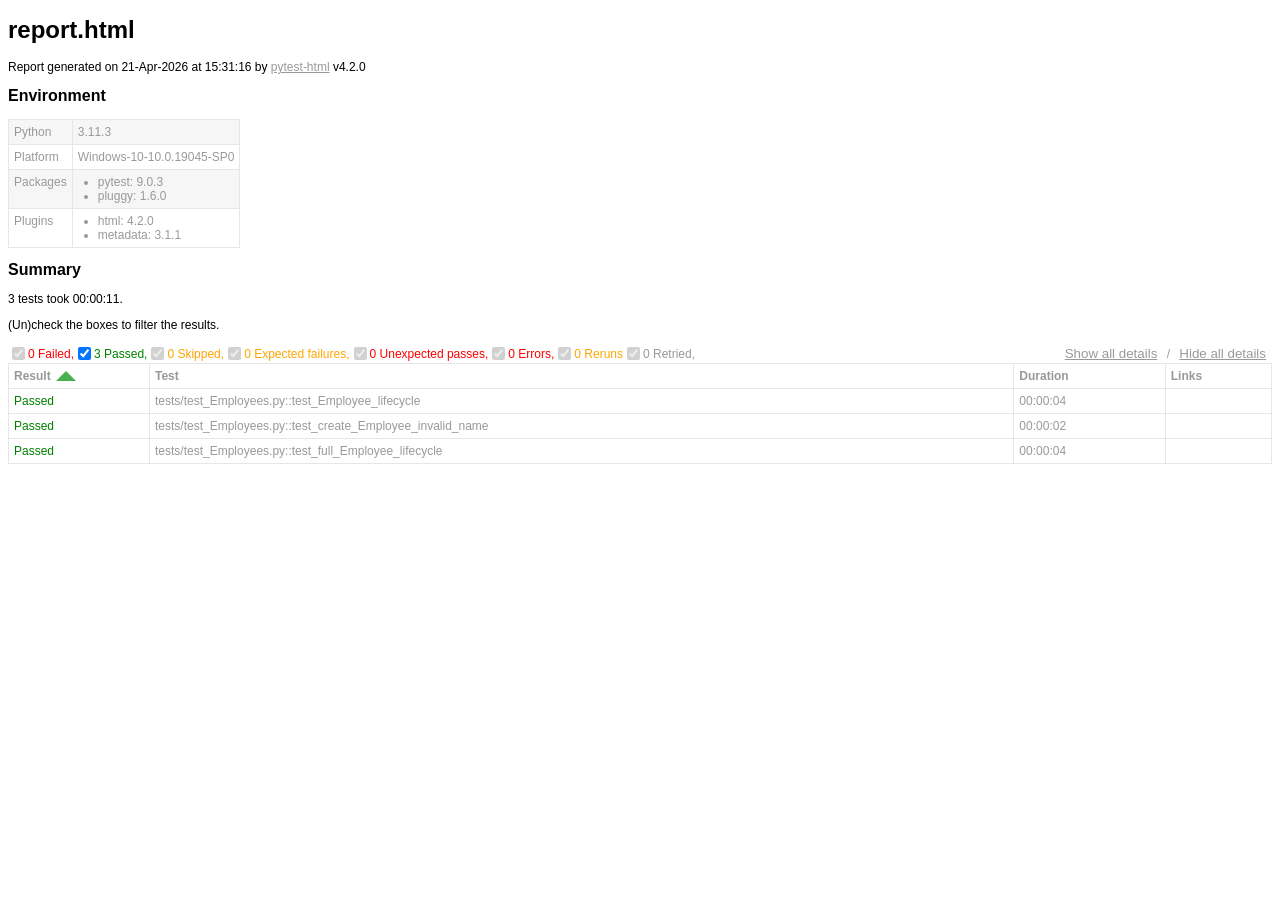
==== report.html @ 40ec1c8b "bringing some updates to my test" ====
<!DOCTYPE html>
<html>
  <head>
    <meta charset="utf-8"/>
    <title id="head-title">report.html</title>
      <link href="assets\style.css" rel="stylesheet" type="text/css"/>
  </head>
  <body>
    <h1 id="title">report.html</h1>
    <p>Report generated on 21-Apr-2026 at 15:31:16 by <a href="https://pypi.python.org/pypi/pytest-html">pytest-html</a>
        v4.2.0</p>
    <div id="environment-header">
      <h2>Environment</h2>
    </div>
    <table id="environment"></table>
    <!-- TEMPLATES -->
      <template id="template_environment_row">
      <tr>
        <td></td>
        <td></td>
      </tr>
    </template>
    <template id="template_results-table__body--empty">
      <tbody class="results-table-row">
        <tr id="not-found-message">
          <td colspan="4">No results found. Check the filters.</td>
        </tr>
      </tbody>
    </template>
    <template id="template_results-table__tbody">
      <tbody class="results-table-row">
        <tr class="collapsible">
        </tr>
        <tr class="extras-row">
          <td class="extra" colspan="4">
            <div class="extraHTML"></div>
            <div class="media">
              <div class="media-container">
                  <div class="media-container__nav--left">&lt;</div>
                  <div class="media-container__viewport">
                    <img src="" />
                    <video controls>
                      <source src="" type="video/mp4">
                    </video>
                  </div>
                  <div class="media-container__nav--right">&gt;</div>
                </div>
                <div class="media__name"></div>
                <div class="media__counter"></div>
            </div>
            <div class="logwrapper">
              <div class="logexpander"></div>
              <div class="log"></div>
            </div>
          </td>
        </tr>
      </tbody>
    </template>
    <!-- END TEMPLATES -->
    <div class="summary">
      <div class="summary__data">
        <h2>Summary</h2>
        <div class="additional-summary prefix">
        </div>
        <p class="run-count">3 tests took 00:00:11.</p>
        <p class="filter">(Un)check the boxes to filter the results.</p>
        <div class="summary__reload">
          <div class="summary__reload__button hidden" onclick="location.reload()">
            <div>There are still tests running. <br />Reload this page to get the latest results!</div>
          </div>
        </div>
        <div class="summary__spacer"></div>
        <div class="controls">
          <div class="filters">
            <input checked="true" class="filter" name="filter_checkbox" type="checkbox" data-test-result="failed" disabled>
            <span class="failed">0 Failed,</span>
            <input checked="true" class="filter" name="filter_checkbox" type="checkbox" data-test-result="passed" >
            <span class="passed">3 Passed,</span>
            <input checked="true" class="filter" name="filter_checkbox" type="checkbox" data-test-result="skipped" disabled>
            <span class="skipped">0 Skipped,</span>
            <input checked="true" class="filter" name="filter_checkbox" type="checkbox" data-test-result="xfailed" disabled>
            <span class="xfailed">0 Expected failures,</span>
            <input checked="true" class="filter" name="filter_checkbox" type="checkbox" data-test-result="xpassed" disabled>
            <span class="xpassed">0 Unexpected passes,</span>
            <input checked="true" class="filter" name="filter_checkbox" type="checkbox" data-test-result="error" disabled>
            <span class="error">0 Errors,</span>
            <input checked="true" class="filter" name="filter_checkbox" type="checkbox" data-test-result="rerun" disabled>
            <span class="rerun">0 Reruns</span>
            <input checked="true" class="filter" name="filter_checkbox" type="checkbox" data-test-result="retried" disabled>
            <span class="retried">0 Retried,</span>
          </div>
          <div class="collapse">
            <button id="show_all_details">Show all details</button>&nbsp;/&nbsp;<button id="hide_all_details">Hide all details</button>
          </div>
        </div>
      </div>
      <div class="additional-summary summary">
      </div>
      <div class="additional-summary postfix">
      </div>
    </div>
    <table id="results-table">
      <thead id="results-table-head">
        <tr>
          <th class="sortable" data-column-type="result">Result</th>
          <th class="sortable" data-column-type="testId">Test</th>
          <th class="sortable" data-column-type="duration">Duration</th>
          <th>Links</th>
        </tr>
      </thead>
    </table>
  <footer>
    <div id="data-container" data-jsonblob="{&#34;environment&#34;: {&#34;Python&#34;: &#34;3.11.3&#34;, &#34;Platform&#34;: &#34;Windows-10-10.0.19045-SP0&#34;, &#34;Packages&#34;: {&#34;pytest&#34;: &#34;9.0.3&#34;, &#34;pluggy&#34;: &#34;1.6.0&#34;}, &#34;Plugins&#34;: {&#34;html&#34;: &#34;4.2.0&#34;, &#34;metadata&#34;: &#34;3.1.1&#34;}}, &#34;tests&#34;: {&#34;tests/test_Employees.py::test_Employee_lifecycle&#34;: [{&#34;extras&#34;: [], &#34;result&#34;: &#34;Passed&#34;, &#34;testId&#34;: &#34;tests/test_Employees.py::test_Employee_lifecycle&#34;, &#34;duration&#34;: &#34;00:00:04&#34;, &#34;resultsTableRow&#34;: [&#34;&lt;td class=\&#34;col-result\&#34;&gt;Passed&lt;/td&gt;&#34;, &#34;&lt;td class=\&#34;col-testId\&#34;&gt;tests/test_Employees.py::test_Employee_lifecycle&lt;/td&gt;&#34;, &#34;&lt;td class=\&#34;col-duration\&#34;&gt;00:00:04&lt;/td&gt;&#34;, &#34;&lt;td class=\&#34;col-links\&#34;&gt;&lt;/td&gt;&#34;], &#34;log&#34;: &#34;----------------------------- Captured stdout call -----------------------------\nLifecycle test passed: Created and Verified!\n&#34;}], &#34;tests/test_Employees.py::test_create_Employee_invalid_name&#34;: [{&#34;extras&#34;: [], &#34;result&#34;: &#34;Passed&#34;, &#34;testId&#34;: &#34;tests/test_Employees.py::test_create_Employee_invalid_name&#34;, &#34;duration&#34;: &#34;00:00:02&#34;, &#34;resultsTableRow&#34;: [&#34;&lt;td class=\&#34;col-result\&#34;&gt;Passed&lt;/td&gt;&#34;, &#34;&lt;td class=\&#34;col-testId\&#34;&gt;tests/test_Employees.py::test_create_Employee_invalid_name&lt;/td&gt;&#34;, &#34;&lt;td class=\&#34;col-duration\&#34;&gt;00:00:02&lt;/td&gt;&#34;, &#34;&lt;td class=\&#34;col-links\&#34;&gt;&lt;/td&gt;&#34;], &#34;log&#34;: &#34;No log output captured.&#34;}], &#34;tests/test_Employees.py::test_full_Employee_lifecycle&#34;: [{&#34;extras&#34;: [], &#34;result&#34;: &#34;Passed&#34;, &#34;testId&#34;: &#34;tests/test_Employees.py::test_full_Employee_lifecycle&#34;, &#34;duration&#34;: &#34;00:00:04&#34;, &#34;resultsTableRow&#34;: [&#34;&lt;td class=\&#34;col-result\&#34;&gt;Passed&lt;/td&gt;&#34;, &#34;&lt;td class=\&#34;col-testId\&#34;&gt;tests/test_Employees.py::test_full_Employee_lifecycle&lt;/td&gt;&#34;, &#34;&lt;td class=\&#34;col-duration\&#34;&gt;00:00:04&lt;/td&gt;&#34;, &#34;&lt;td class=\&#34;col-links\&#34;&gt;&lt;/td&gt;&#34;], &#34;log&#34;: &#34;No log output captured.&#34;}]}, &#34;renderCollapsed&#34;: [&#34;passed&#34;], &#34;initialSort&#34;: &#34;result&#34;, &#34;title&#34;: &#34;report.html&#34;}"></div>
    <script>
      (function(){function r(e,n,t){function o(i,f){if(!n[i]){if(!e[i]){var c="function"==typeof require&&require;if(!f&&c)return c(i,!0);if(u)return u(i,!0);var a=new Error("Cannot find module '"+i+"'");throw a.code="MODULE_NOT_FOUND",a}var p=n[i]={exports:{}};e[i][0].call(p.exports,function(r){var n=e[i][1][r];return o(n||r)},p,p.exports,r,e,n,t)}return n[i].exports}for(var u="function"==typeof require&&require,i=0;i<t.length;i++)o(t[i]);return o}return r})()({1:[function(require,module,exports){
const { getCollapsedCategory, setCollapsedIds } = require('./storage.js')

class DataManager {
    setManager(data) {
        const collapsedCategories = [...getCollapsedCategory(data.renderCollapsed)]
        const collapsedIds = []
        const tests = Object.values(data.tests).flat().map((test, index) => {
            const collapsed = collapsedCategories.includes(test.result.toLowerCase())
            const id = `test_${index}`
            if (collapsed) {
                collapsedIds.push(id)
            }
            return {
                ...test,
                id,
                collapsed,
            }
        })
        const dataBlob = { ...data, tests }
        this.data = { ...dataBlob }
        this.renderData = { ...dataBlob }
        setCollapsedIds(collapsedIds)
    }

    get allData() {
        return { ...this.data }
    }

    resetRender() {
        this.renderData = { ...this.data }
    }

    setRender(data) {
        this.renderData.tests = [...data]
    }

    toggleCollapsedItem(id) {
        this.renderData.tests = this.renderData.tests.map((test) =>
            test.id === id ? { ...test, collapsed: !test.collapsed } : test,
        )
    }

    set allCollapsed(collapsed) {
        this.renderData = { ...this.renderData, tests: [...this.renderData.tests.map((test) => (
            { ...test, collapsed }
        ))] }
    }

    get testSubset() {
        return [...this.renderData.tests]
    }

    get environment() {
        return this.renderData.environment
    }

    get initialSort() {
        return this.data.initialSort
    }
}

module.exports = {
    manager: new DataManager(),
}

},{"./storage.js":8}],2:[function(require,module,exports){
const mediaViewer = require('./mediaviewer.js')
const templateEnvRow = document.getElementById('template_environment_row')
const templateResult = document.getElementById('template_results-table__tbody')

function htmlToElements(html) {
    const temp = document.createElement('template')
    temp.innerHTML = html
    return temp.content.childNodes
}

const find = (selector, elem) => {
    if (!elem) {
        elem = document
    }
    return elem.querySelector(selector)
}

const findAll = (selector, elem) => {
    if (!elem) {
        elem = document
    }
    return [...elem.querySelectorAll(selector)]
}

const dom = {
    getStaticRow: (key, value) => {
        const envRow = templateEnvRow.content.cloneNode(true)
        const isObj = typeof value === 'object' && value !== null
        const values = isObj ? Object.keys(value).map((k) => `${k}: ${value[k]}`) : null

        const valuesElement = htmlToElements(
            values ? `<ul>${values.map((val) => `<li>${val}</li>`).join('')}<ul>` : `<div>${value}</div>`)[0]
        const td = findAll('td', envRow)
        td[0].textContent = key
        td[1].appendChild(valuesElement)

        return envRow
    },
    getResultTBody: ({ testId, id, log, extras, resultsTableRow, tableHtml, result, collapsed }) => {
        const resultBody = templateResult.content.cloneNode(true)
        resultBody.querySelector('tbody').classList.add(result.toLowerCase())
        resultBody.querySelector('tbody').id = testId
        resultBody.querySelector('.collapsible').dataset.id = id

        resultsTableRow.forEach((html) => {
            const t = document.createElement('template')
            t.innerHTML = html
            resultBody.querySelector('.collapsible').appendChild(t.content)
        })

        if (log) {
            // Wrap lines starting with "E" with span.error to color those lines red
            const wrappedLog = log.replace(/^E.*$/gm, (match) => `<span class="error">${match}</span>`)
            resultBody.querySelector('.log').innerHTML = wrappedLog
        } else {
            resultBody.querySelector('.log').remove()
        }

        if (collapsed) {
            resultBody.querySelector('.collapsible > .col-result')?.classList.add('collapsed')
            resultBody.querySelector('.extras-row').classList.add('hidden')
        } else {
            resultBody.querySelector('.collapsible > .col-result')?.classList.remove('collapsed')
        }

        const media = []
        extras?.forEach(({ name, format_type, content }) => {
            if (['image', 'video'].includes(format_type)) {
                media.push({ path: content, name, format_type })
            }

            if (format_type === 'html') {
                resultBody.querySelector('.extraHTML').insertAdjacentHTML('beforeend', `<div>${content}</div>`)
            }
        })
        mediaViewer.setup(resultBody, media)

        // Add custom html from the pytest_html_results_table_html hook
        tableHtml?.forEach((item) => {
            resultBody.querySelector('td[class="extra"]').insertAdjacentHTML('beforeend', item)
        })

        return resultBody
    },
}

module.exports = {
    dom,
    htmlToElements,
    find,
    findAll,
}

},{"./mediaviewer.js":6}],3:[function(require,module,exports){
const { manager } = require('./datamanager.js')
const { doSort } = require('./sort.js')
const storageModule = require('./storage.js')

const getFilteredSubSet = (filter) =>
    manager.allData.tests.filter(({ result }) => filter.includes(result.toLowerCase()))

const doInitFilter = () => {
    const currentFilter = storageModule.getVisible()
    const filteredSubset = getFilteredSubSet(currentFilter)
    manager.setRender(filteredSubset)
}

const doFilter = (type, show) => {
    if (show) {
        storageModule.showCategory(type)
    } else {
        storageModule.hideCategory(type)
    }

    const currentFilter = storageModule.getVisible()
    const filteredSubset = getFilteredSubSet(currentFilter)
    manager.setRender(filteredSubset)

    const sortColumn = storageModule.getSort()
    doSort(sortColumn, true)
}

module.exports = {
    doFilter,
    doInitFilter,
}

},{"./datamanager.js":1,"./sort.js":7,"./storage.js":8}],4:[function(require,module,exports){
const { redraw, bindEvents, renderStatic } = require('./main.js')
const { doInitFilter } = require('./filter.js')
const { doInitSort } = require('./sort.js')
const { manager } = require('./datamanager.js')
const data = JSON.parse(document.getElementById('data-container').dataset.jsonblob)

function init() {
    manager.setManager(data)
    doInitFilter()
    doInitSort()
    renderStatic()
    redraw()
    bindEvents()
}

init()

},{"./datamanager.js":1,"./filter.js":3,"./main.js":5,"./sort.js":7}],5:[function(require,module,exports){
const { dom, find, findAll } = require('./dom.js')
const { manager } = require('./datamanager.js')
const { doSort } = require('./sort.js')
const { doFilter } = require('./filter.js')
const {
    getVisible,
    getCollapsedIds,
    setCollapsedIds,
    getSort,
    getSortDirection,
    possibleFilters,
} = require('./storage.js')

const removeChildren = (node) => {
    while (node.firstChild) {
        node.removeChild(node.firstChild)
    }
}

const renderStatic = () => {
    const renderEnvironmentTable = () => {
        const environment = manager.environment
        const rows = Object.keys(environment).map((key) => dom.getStaticRow(key, environment[key]))
        const table = document.getElementById('environment')
        removeChildren(table)
        rows.forEach((row) => table.appendChild(row))
    }
    renderEnvironmentTable()
}

const addItemToggleListener = (elem) => {
    elem.addEventListener('click', ({ target }) => {
        const id = target.parentElement.dataset.id
        manager.toggleCollapsedItem(id)

        const collapsedIds = getCollapsedIds()
        if (collapsedIds.includes(id)) {
            const updated = collapsedIds.filter((item) => item !== id)
            setCollapsedIds(updated)
        } else {
            collapsedIds.push(id)
            setCollapsedIds(collapsedIds)
        }
        redraw()
    })
}

const renderContent = (tests) => {
    const sortAttr = getSort(manager.initialSort)
    const sortAsc = JSON.parse(getSortDirection())
    const rows = tests.map(dom.getResultTBody)
    const table = document.getElementById('results-table')
    const tableHeader = document.getElementById('results-table-head')

    const newTable = document.createElement('table')
    newTable.id = 'results-table'

    // remove all sorting classes and set the relevant
    findAll('.sortable', tableHeader).forEach((elem) => elem.classList.remove('asc', 'desc'))
    tableHeader.querySelector(`.sortable[data-column-type="${sortAttr}"]`)?.classList.add(sortAsc ? 'desc' : 'asc')
    newTable.appendChild(tableHeader)

    if (!rows.length) {
        const emptyTable = document.getElementById('template_results-table__body--empty').content.cloneNode(true)
        newTable.appendChild(emptyTable)
    } else {
        rows.forEach((row) => {
            if (!!row) {
                findAll('.collapsible td:not(.col-links', row).forEach(addItemToggleListener)
                find('.logexpander', row).addEventListener('click',
                    (evt) => evt.target.parentNode.classList.toggle('expanded'),
                )
                newTable.appendChild(row)
            }
        })
    }

    table.replaceWith(newTable)
}

const renderDerived = () => {
    const currentFilter = getVisible()
    possibleFilters.forEach((result) => {
        const input = document.querySelector(`input[data-test-result="${result}"]`)
        input.checked = currentFilter.includes(result)
    })
}

const bindEvents = () => {
    const filterColumn = (evt) => {
        const { target: element } = evt
        const { testResult } = element.dataset

        doFilter(testResult, element.checked)
        const collapsedIds = getCollapsedIds()
        const updated = manager.renderData.tests.map((test) => {
            return {
                ...test,
                collapsed: collapsedIds.includes(test.id),
            }
        })
        manager.setRender(updated)
        redraw()
    }

    const header = document.getElementById('environment-header')
    header.addEventListener('click', () => {
        const table = document.getElementById('environment')
        table.classList.toggle('hidden')
        header.classList.toggle('collapsed')
    })

    findAll('input[name="filter_checkbox"]').forEach((elem) => {
        elem.addEventListener('click', filterColumn)
    })

    findAll('.sortable').forEach((elem) => {
        elem.addEventListener('click', (evt) => {
            const { target: element } = evt
            const { columnType } = element.dataset
            doSort(columnType)
            redraw()
        })
    })

    document.getElementById('show_all_details').addEventListener('click', () => {
        manager.allCollapsed = false
        setCollapsedIds([])
        redraw()
    })
    document.getElementById('hide_all_details').addEventListener('click', () => {
        manager.allCollapsed = true
        const allIds = manager.renderData.tests.map((test) => test.id)
        setCollapsedIds(allIds)
        redraw()
    })
}

const redraw = () => {
    const { testSubset } = manager

    renderContent(testSubset)
    renderDerived()
}

module.exports = {
    redraw,
    bindEvents,
    renderStatic,
}

},{"./datamanager.js":1,"./dom.js":2,"./filter.js":3,"./sort.js":7,"./storage.js":8}],6:[function(require,module,exports){
class MediaViewer {
    constructor(assets) {
        this.assets = assets
        this.index = 0
    }

    nextActive() {
        this.index = this.index === this.assets.length - 1 ? 0 : this.index + 1
        return [this.activeFile, this.index]
    }

    prevActive() {
        this.index = this.index === 0 ? this.assets.length - 1 : this.index -1
        return [this.activeFile, this.index]
    }

    get currentIndex() {
        return this.index
    }

    get activeFile() {
        return this.assets[this.index]
    }
}


const setup = (resultBody, assets) => {
    if (!assets.length) {
        resultBody.querySelector('.media').classList.add('hidden')
        return
    }

    const mediaViewer = new MediaViewer(assets)
    const container = resultBody.querySelector('.media-container')
    const leftArrow = resultBody.querySelector('.media-container__nav--left')
    const rightArrow = resultBody.querySelector('.media-container__nav--right')
    const mediaName = resultBody.querySelector('.media__name')
    const counter = resultBody.querySelector('.media__counter')
    const imageEl = resultBody.querySelector('img')
    const sourceEl = resultBody.querySelector('source')
    const videoEl = resultBody.querySelector('video')

    const setImg = (media, index) => {
        if (media?.format_type === 'image') {
            imageEl.src = media.path

            imageEl.classList.remove('hidden')
            videoEl.classList.add('hidden')
        } else if (media?.format_type === 'video') {
            sourceEl.src = media.path

            videoEl.classList.remove('hidden')
            imageEl.classList.add('hidden')
        }

        mediaName.innerText = media?.name
        counter.innerText = `${index + 1} / ${assets.length}`
    }
    setImg(mediaViewer.activeFile, mediaViewer.currentIndex)

    const moveLeft = () => {
        const [media, index] = mediaViewer.prevActive()
        setImg(media, index)
    }
    const doRight = () => {
        const [media, index] = mediaViewer.nextActive()
        setImg(media, index)
    }
    const openImg = () => {
        window.open(mediaViewer.activeFile.path, '_blank')
    }
    if (assets.length === 1) {
        container.classList.add('media-container--fullscreen')
    } else {
        leftArrow.addEventListener('click', moveLeft)
        rightArrow.addEventListener('click', doRight)
    }
    imageEl.addEventListener('click', openImg)
}

module.exports = {
    setup,
}

},{}],7:[function(require,module,exports){
const { manager } = require('./datamanager.js')
const storageModule = require('./storage.js')

const genericSort = (list, key, ascending, customOrder) => {
    let sorted
    if (customOrder) {
        sorted = list.sort((a, b) => {
            const aValue = a.result.toLowerCase()
            const bValue = b.result.toLowerCase()

            const aIndex = customOrder.findIndex((item) => item.toLowerCase() === aValue)
            const bIndex = customOrder.findIndex((item) => item.toLowerCase() === bValue)

            // Compare the indices to determine the sort order
            return aIndex - bIndex
        })
    } else {
        sorted = list.sort((a, b) => a[key] === b[key] ? 0 : a[key] > b[key] ? 1 : -1)
    }

    if (ascending) {
        sorted.reverse()
    }
    return sorted
}

const durationSort = (list, ascending) => {
    const parseDuration = (duration) => {
        if (duration.includes(':')) {
            // If it's in the format "HH:mm:ss"
            const [hours, minutes, seconds] = duration.split(':').map(Number)
            return (hours * 3600 + minutes * 60 + seconds) * 1000
        } else {
            // If it's in the format "nnn ms"
            return parseInt(duration)
        }
    }
    const sorted = list.sort((a, b) => parseDuration(a['duration']) - parseDuration(b['duration']))
    if (ascending) {
        sorted.reverse()
    }
    return sorted
}

const doInitSort = () => {
    const type = storageModule.getSort(manager.initialSort)
    const ascending = storageModule.getSortDirection()
    const list = manager.testSubset
    const initialOrder = ['Error', 'Failed', 'Rerun', 'XFailed', 'XPassed', 'Skipped', 'Passed']

    storageModule.setSort(type)
    storageModule.setSortDirection(ascending)

    if (type?.toLowerCase() === 'original') {
        manager.setRender(list)
    } else {
        let sortedList
        switch (type) {
        case 'duration':
            sortedList = durationSort(list, ascending)
            break
        case 'result':
            sortedList = genericSort(list, type, ascending, initialOrder)
            break
        default:
            sortedList = genericSort(list, type, ascending)
            break
        }
        manager.setRender(sortedList)
    }
}

const doSort = (type, skipDirection) => {
    const newSortType = storageModule.getSort(manager.initialSort) !== type
    const currentAsc = storageModule.getSortDirection()
    let ascending
    if (skipDirection) {
        ascending = currentAsc
    } else {
        ascending = newSortType ? false : !currentAsc
    }
    storageModule.setSort(type)
    storageModule.setSortDirection(ascending)

    const list = manager.testSubset
    const sortedList = type === 'duration' ? durationSort(list, ascending) : genericSort(list, type, ascending)
    manager.setRender(sortedList)
}

module.exports = {
    doInitSort,
    doSort,
}

},{"./datamanager.js":1,"./storage.js":8}],8:[function(require,module,exports){
const possibleFilters = [
    'passed',
    'skipped',
    'failed',
    'error',
    'xfailed',
    'xpassed',
    'rerun',
]

const getVisible = () => {
    const url = new URL(window.location.href)
    const settings = new URLSearchParams(url.search).get('visible')
    const lower = (item) => {
        const lowerItem = item.toLowerCase()
        if (possibleFilters.includes(lowerItem)) {
            return lowerItem
        }
        return null
    }
    return settings === null ?
        possibleFilters :
        [...new Set(settings?.split(',').map(lower).filter((item) => item))]
}

const hideCategory = (categoryToHide) => {
    const url = new URL(window.location.href)
    const visibleParams = new URLSearchParams(url.search).get('visible')
    const currentVisible = visibleParams ? visibleParams.split(',') : [...possibleFilters]
    const settings = [...new Set(currentVisible)].filter((f) => f !== categoryToHide).join(',')

    url.searchParams.set('visible', settings)
    window.history.pushState({}, null, unescape(url.href))
}

const showCategory = (categoryToShow) => {
    if (typeof window === 'undefined') {
        return
    }
    const url = new URL(window.location.href)
    const currentVisible = new URLSearchParams(url.search).get('visible')?.split(',').filter(Boolean) ||
        [...possibleFilters]
    const settings = [...new Set([categoryToShow, ...currentVisible])]
    const noFilter = possibleFilters.length === settings.length || !settings.length

    noFilter ? url.searchParams.delete('visible') : url.searchParams.set('visible', settings.join(','))
    window.history.pushState({}, null, unescape(url.href))
}

const getSort = (initialSort) => {
    const url = new URL(window.location.href)
    let sort = new URLSearchParams(url.search).get('sort')
    if (!sort) {
        sort = initialSort || 'result'
    }
    return sort
}

const setSort = (type) => {
    const url = new URL(window.location.href)
    url.searchParams.set('sort', type)
    window.history.pushState({}, null, unescape(url.href))
}

const getCollapsedCategory = (renderCollapsed) => {
    let categories
    if (typeof window !== 'undefined') {
        const url = new URL(window.location.href)
        const collapsedItems = new URLSearchParams(url.search).get('collapsed')
        switch (true) {
        case !renderCollapsed && collapsedItems === null:
            categories = ['passed']
            break
        case collapsedItems?.length === 0 || /^["']{2}$/.test(collapsedItems):
            categories = []
            break
        case /^all$/.test(collapsedItems) || collapsedItems === null && /^all$/.test(renderCollapsed):
            categories = [...possibleFilters]
            break
        default:
            categories = collapsedItems?.split(',').map((item) => item.toLowerCase()) || renderCollapsed
            break
        }
    } else {
        categories = []
    }
    return categories
}

const getSortDirection = () => JSON.parse(sessionStorage.getItem('sortAsc')) || false
const setSortDirection = (ascending) => sessionStorage.setItem('sortAsc', ascending)

const getCollapsedIds = () => JSON.parse(sessionStorage.getItem('collapsedIds')) || []
const setCollapsedIds = (list) => sessionStorage.setItem('collapsedIds', JSON.stringify(list))

module.exports = {
    getVisible,
    hideCategory,
    showCategory,
    getCollapsedIds,
    setCollapsedIds,
    getSort,
    setSort,
    getSortDirection,
    setSortDirection,
    getCollapsedCategory,
    possibleFilters,
}

},{}]},{},[4]);
    </script>
  </footer>
  </body>
</html>
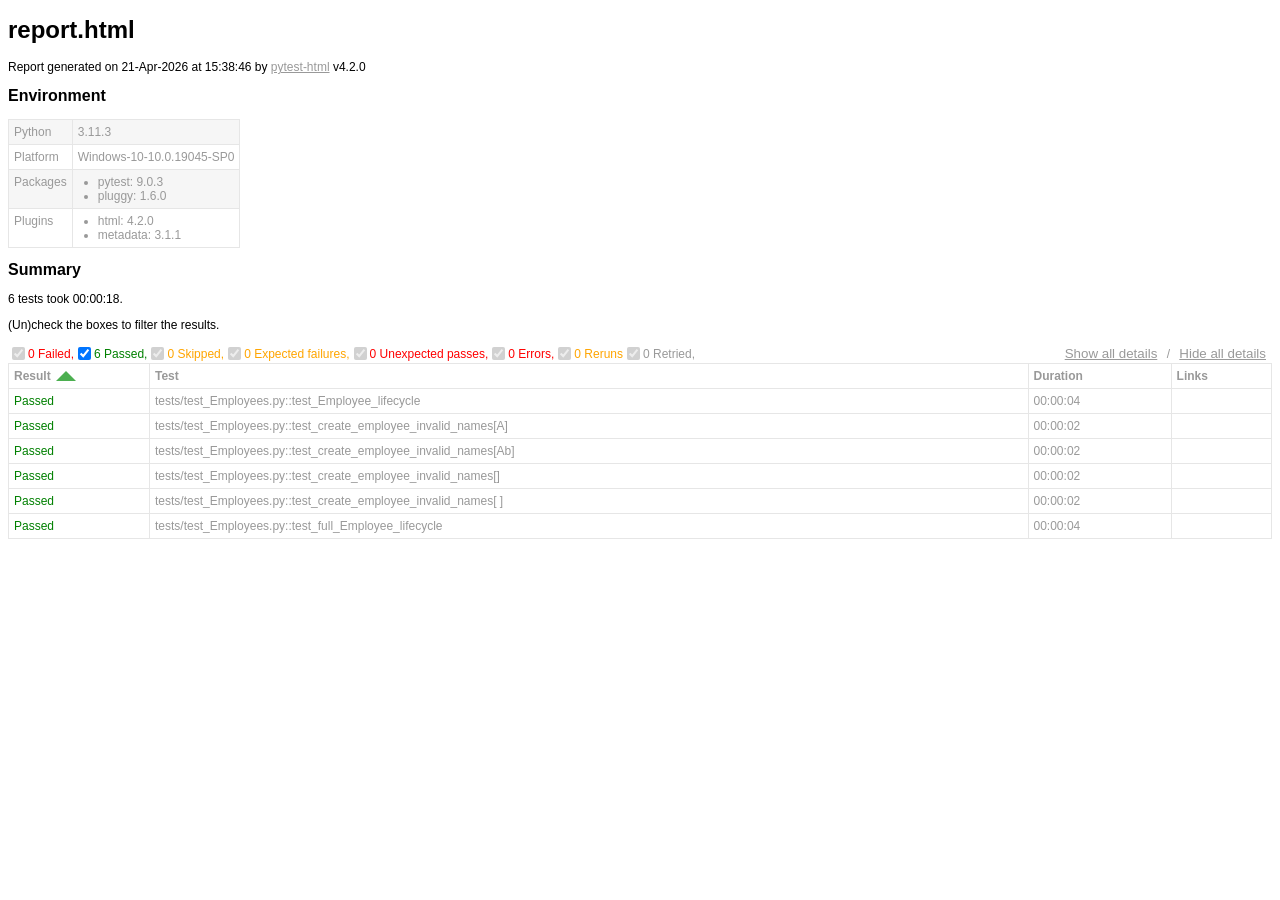
==== commit 79ca88fd: "updated codes" ====
--- a/report.html
+++ b/report.html
@@ -7,7 +7,7 @@
   </head>
   <body>
     <h1 id="title">report.html</h1>
-    <p>Report generated on 21-Apr-2026 at 15:31:16 by <a href="https://pypi.python.org/pypi/pytest-html">pytest-html</a>
+    <p>Report generated on 21-Apr-2026 at 15:38:46 by <a href="https://pypi.python.org/pypi/pytest-html">pytest-html</a>
         v4.2.0</p>
     <div id="environment-header">
       <h2>Environment</h2>
@@ -62,7 +62,7 @@
         <h2>Summary</h2>
         <div class="additional-summary prefix">
         </div>
-        <p class="run-count">3 tests took 00:00:11.</p>
+        <p class="run-count">6 tests took 00:00:18.</p>
         <p class="filter">(Un)check the boxes to filter the results.</p>
         <div class="summary__reload">
           <div class="summary__reload__button hidden" onclick="location.reload()">
@@ -75,7 +75,7 @@
             <input checked="true" class="filter" name="filter_checkbox" type="checkbox" data-test-result="failed" disabled>
             <span class="failed">0 Failed,</span>
             <input checked="true" class="filter" name="filter_checkbox" type="checkbox" data-test-result="passed" >
-            <span class="passed">3 Passed,</span>
+            <span class="passed">6 Passed,</span>
             <input checked="true" class="filter" name="filter_checkbox" type="checkbox" data-test-result="skipped" disabled>
             <span class="skipped">0 Skipped,</span>
             <input checked="true" class="filter" name="filter_checkbox" type="checkbox" data-test-result="xfailed" disabled>
@@ -110,7 +110,7 @@
       </thead>
     </table>
   <footer>
-    <div id="data-container" data-jsonblob="{&#34;environment&#34;: {&#34;Python&#34;: &#34;3.11.3&#34;, &#34;Platform&#34;: &#34;Windows-10-10.0.19045-SP0&#34;, &#34;Packages&#34;: {&#34;pytest&#34;: &#34;9.0.3&#34;, &#34;pluggy&#34;: &#34;1.6.0&#34;}, &#34;Plugins&#34;: {&#34;html&#34;: &#34;4.2.0&#34;, &#34;metadata&#34;: &#34;3.1.1&#34;}}, &#34;tests&#34;: {&#34;tests/test_Employees.py::test_Employee_lifecycle&#34;: [{&#34;extras&#34;: [], &#34;result&#34;: &#34;Passed&#34;, &#34;testId&#34;: &#34;tests/test_Employees.py::test_Employee_lifecycle&#34;, &#34;duration&#34;: &#34;00:00:04&#34;, &#34;resultsTableRow&#34;: [&#34;&lt;td class=\&#34;col-result\&#34;&gt;Passed&lt;/td&gt;&#34;, &#34;&lt;td class=\&#34;col-testId\&#34;&gt;tests/test_Employees.py::test_Employee_lifecycle&lt;/td&gt;&#34;, &#34;&lt;td class=\&#34;col-duration\&#34;&gt;00:00:04&lt;/td&gt;&#34;, &#34;&lt;td class=\&#34;col-links\&#34;&gt;&lt;/td&gt;&#34;], &#34;log&#34;: &#34;----------------------------- Captured stdout call -----------------------------\nLifecycle test passed: Created and Verified!\n&#34;}], &#34;tests/test_Employees.py::test_create_Employee_invalid_name&#34;: [{&#34;extras&#34;: [], &#34;result&#34;: &#34;Passed&#34;, &#34;testId&#34;: &#34;tests/test_Employees.py::test_create_Employee_invalid_name&#34;, &#34;duration&#34;: &#34;00:00:02&#34;, &#34;resultsTableRow&#34;: [&#34;&lt;td class=\&#34;col-result\&#34;&gt;Passed&lt;/td&gt;&#34;, &#34;&lt;td class=\&#34;col-testId\&#34;&gt;tests/test_Employees.py::test_create_Employee_invalid_name&lt;/td&gt;&#34;, &#34;&lt;td class=\&#34;col-duration\&#34;&gt;00:00:02&lt;/td&gt;&#34;, &#34;&lt;td class=\&#34;col-links\&#34;&gt;&lt;/td&gt;&#34;], &#34;log&#34;: &#34;No log output captured.&#34;}], &#34;tests/test_Employees.py::test_full_Employee_lifecycle&#34;: [{&#34;extras&#34;: [], &#34;result&#34;: &#34;Passed&#34;, &#34;testId&#34;: &#34;tests/test_Employees.py::test_full_Employee_lifecycle&#34;, &#34;duration&#34;: &#34;00:00:04&#34;, &#34;resultsTableRow&#34;: [&#34;&lt;td class=\&#34;col-result\&#34;&gt;Passed&lt;/td&gt;&#34;, &#34;&lt;td class=\&#34;col-testId\&#34;&gt;tests/test_Employees.py::test_full_Employee_lifecycle&lt;/td&gt;&#34;, &#34;&lt;td class=\&#34;col-duration\&#34;&gt;00:00:04&lt;/td&gt;&#34;, &#34;&lt;td class=\&#34;col-links\&#34;&gt;&lt;/td&gt;&#34;], &#34;log&#34;: &#34;No log output captured.&#34;}]}, &#34;renderCollapsed&#34;: [&#34;passed&#34;], &#34;initialSort&#34;: &#34;result&#34;, &#34;title&#34;: &#34;report.html&#34;}"></div>
+    <div id="data-container" data-jsonblob="{&#34;environment&#34;: {&#34;Python&#34;: &#34;3.11.3&#34;, &#34;Platform&#34;: &#34;Windows-10-10.0.19045-SP0&#34;, &#34;Packages&#34;: {&#34;pytest&#34;: &#34;9.0.3&#34;, &#34;pluggy&#34;: &#34;1.6.0&#34;}, &#34;Plugins&#34;: {&#34;html&#34;: &#34;4.2.0&#34;, &#34;metadata&#34;: &#34;3.1.1&#34;}}, &#34;tests&#34;: {&#34;tests/test_Employees.py::test_Employee_lifecycle&#34;: [{&#34;extras&#34;: [], &#34;result&#34;: &#34;Passed&#34;, &#34;testId&#34;: &#34;tests/test_Employees.py::test_Employee_lifecycle&#34;, &#34;duration&#34;: &#34;00:00:04&#34;, &#34;resultsTableRow&#34;: [&#34;&lt;td class=\&#34;col-result\&#34;&gt;Passed&lt;/td&gt;&#34;, &#34;&lt;td class=\&#34;col-testId\&#34;&gt;tests/test_Employees.py::test_Employee_lifecycle&lt;/td&gt;&#34;, &#34;&lt;td class=\&#34;col-duration\&#34;&gt;00:00:04&lt;/td&gt;&#34;, &#34;&lt;td class=\&#34;col-links\&#34;&gt;&lt;/td&gt;&#34;], &#34;log&#34;: &#34;No log output captured.&#34;}], &#34;tests/test_Employees.py::test_create_employee_invalid_names[A]&#34;: [{&#34;extras&#34;: [], &#34;result&#34;: &#34;Passed&#34;, &#34;testId&#34;: &#34;tests/test_Employees.py::test_create_employee_invalid_names[A]&#34;, &#34;duration&#34;: &#34;00:00:02&#34;, &#34;resultsTableRow&#34;: [&#34;&lt;td class=\&#34;col-result\&#34;&gt;Passed&lt;/td&gt;&#34;, &#34;&lt;td class=\&#34;col-testId\&#34;&gt;tests/test_Employees.py::test_create_employee_invalid_names[A]&lt;/td&gt;&#34;, &#34;&lt;td class=\&#34;col-duration\&#34;&gt;00:00:02&lt;/td&gt;&#34;, &#34;&lt;td class=\&#34;col-links\&#34;&gt;&lt;/td&gt;&#34;], &#34;log&#34;: &#34;No log output captured.&#34;}], &#34;tests/test_Employees.py::test_create_employee_invalid_names[Ab]&#34;: [{&#34;extras&#34;: [], &#34;result&#34;: &#34;Passed&#34;, &#34;testId&#34;: &#34;tests/test_Employees.py::test_create_employee_invalid_names[Ab]&#34;, &#34;duration&#34;: &#34;00:00:02&#34;, &#34;resultsTableRow&#34;: [&#34;&lt;td class=\&#34;col-result\&#34;&gt;Passed&lt;/td&gt;&#34;, &#34;&lt;td class=\&#34;col-testId\&#34;&gt;tests/test_Employees.py::test_create_employee_invalid_names[Ab]&lt;/td&gt;&#34;, &#34;&lt;td class=\&#34;col-duration\&#34;&gt;00:00:02&lt;/td&gt;&#34;, &#34;&lt;td class=\&#34;col-links\&#34;&gt;&lt;/td&gt;&#34;], &#34;log&#34;: &#34;No log output captured.&#34;}], &#34;tests/test_Employees.py::test_create_employee_invalid_names[]&#34;: [{&#34;extras&#34;: [], &#34;result&#34;: &#34;Passed&#34;, &#34;testId&#34;: &#34;tests/test_Employees.py::test_create_employee_invalid_names[]&#34;, &#34;duration&#34;: &#34;00:00:02&#34;, &#34;resultsTableRow&#34;: [&#34;&lt;td class=\&#34;col-result\&#34;&gt;Passed&lt;/td&gt;&#34;, &#34;&lt;td class=\&#34;col-testId\&#34;&gt;tests/test_Employees.py::test_create_employee_invalid_names[]&lt;/td&gt;&#34;, &#34;&lt;td class=\&#34;col-duration\&#34;&gt;00:00:02&lt;/td&gt;&#34;, &#34;&lt;td class=\&#34;col-links\&#34;&gt;&lt;/td&gt;&#34;], &#34;log&#34;: &#34;No log output captured.&#34;}], &#34;tests/test_Employees.py::test_create_employee_invalid_names[  ]&#34;: [{&#34;extras&#34;: [], &#34;result&#34;: &#34;Passed&#34;, &#34;testId&#34;: &#34;tests/test_Employees.py::test_create_employee_invalid_names[  ]&#34;, &#34;duration&#34;: &#34;00:00:02&#34;, &#34;resultsTableRow&#34;: [&#34;&lt;td class=\&#34;col-result\&#34;&gt;Passed&lt;/td&gt;&#34;, &#34;&lt;td class=\&#34;col-testId\&#34;&gt;tests/test_Employees.py::test_create_employee_invalid_names[  ]&lt;/td&gt;&#34;, &#34;&lt;td class=\&#34;col-duration\&#34;&gt;00:00:02&lt;/td&gt;&#34;, &#34;&lt;td class=\&#34;col-links\&#34;&gt;&lt;/td&gt;&#34;], &#34;log&#34;: &#34;No log output captured.&#34;}], &#34;tests/test_Employees.py::test_full_Employee_lifecycle&#34;: [{&#34;extras&#34;: [], &#34;result&#34;: &#34;Passed&#34;, &#34;testId&#34;: &#34;tests/test_Employees.py::test_full_Employee_lifecycle&#34;, &#34;duration&#34;: &#34;00:00:04&#34;, &#34;resultsTableRow&#34;: [&#34;&lt;td class=\&#34;col-result\&#34;&gt;Passed&lt;/td&gt;&#34;, &#34;&lt;td class=\&#34;col-testId\&#34;&gt;tests/test_Employees.py::test_full_Employee_lifecycle&lt;/td&gt;&#34;, &#34;&lt;td class=\&#34;col-duration\&#34;&gt;00:00:04&lt;/td&gt;&#34;, &#34;&lt;td class=\&#34;col-links\&#34;&gt;&lt;/td&gt;&#34;], &#34;log&#34;: &#34;No log output captured.&#34;}]}, &#34;renderCollapsed&#34;: [&#34;passed&#34;], &#34;initialSort&#34;: &#34;result&#34;, &#34;title&#34;: &#34;report.html&#34;}"></div>
     <script>
       (function(){function r(e,n,t){function o(i,f){if(!n[i]){if(!e[i]){var c="function"==typeof require&&require;if(!f&&c)return c(i,!0);if(u)return u(i,!0);var a=new Error("Cannot find module '"+i+"'");throw a.code="MODULE_NOT_FOUND",a}var p=n[i]={exports:{}};e[i][0].call(p.exports,function(r){var n=e[i][1][r];return o(n||r)},p,p.exports,r,e,n,t)}return n[i].exports}for(var u="function"==typeof require&&require,i=0;i<t.length;i++)o(t[i]);return o}return r})()({1:[function(require,module,exports){
 const { getCollapsedCategory, setCollapsedIds } = require('./storage.js')
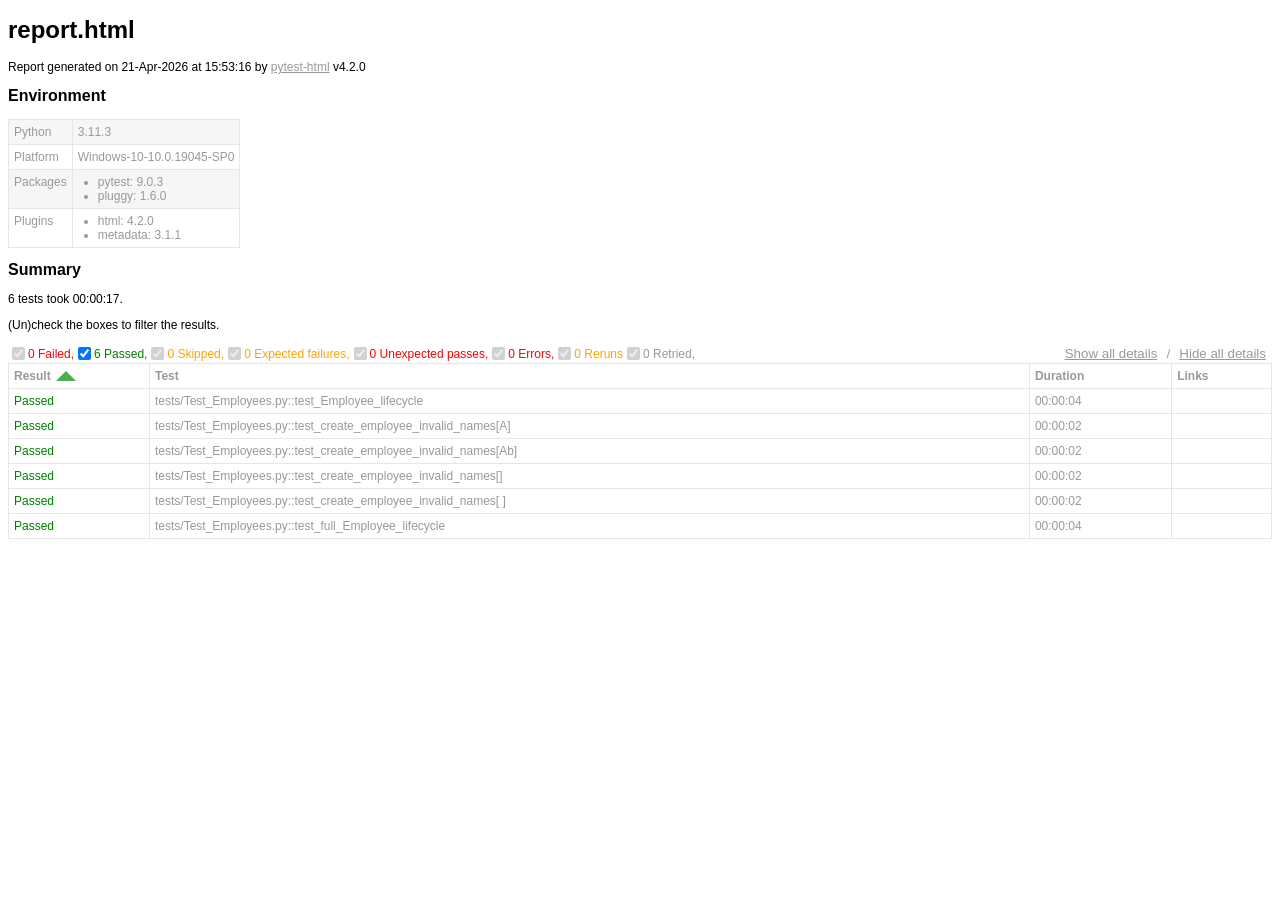
==== commit 76fe3c8d: "updated codes" ====
--- a/report.html
+++ b/report.html
@@ -7,7 +7,7 @@
   </head>
   <body>
     <h1 id="title">report.html</h1>
-    <p>Report generated on 21-Apr-2026 at 15:38:46 by <a href="https://pypi.python.org/pypi/pytest-html">pytest-html</a>
+    <p>Report generated on 21-Apr-2026 at 15:53:16 by <a href="https://pypi.python.org/pypi/pytest-html">pytest-html</a>
         v4.2.0</p>
     <div id="environment-header">
       <h2>Environment</h2>
@@ -62,7 +62,7 @@
         <h2>Summary</h2>
         <div class="additional-summary prefix">
         </div>
-        <p class="run-count">6 tests took 00:00:18.</p>
+        <p class="run-count">6 tests took 00:00:17.</p>
         <p class="filter">(Un)check the boxes to filter the results.</p>
         <div class="summary__reload">
           <div class="summary__reload__button hidden" onclick="location.reload()">
@@ -110,7 +110,7 @@
       </thead>
     </table>
   <footer>
-    <div id="data-container" data-jsonblob="{&#34;environment&#34;: {&#34;Python&#34;: &#34;3.11.3&#34;, &#34;Platform&#34;: &#34;Windows-10-10.0.19045-SP0&#34;, &#34;Packages&#34;: {&#34;pytest&#34;: &#34;9.0.3&#34;, &#34;pluggy&#34;: &#34;1.6.0&#34;}, &#34;Plugins&#34;: {&#34;html&#34;: &#34;4.2.0&#34;, &#34;metadata&#34;: &#34;3.1.1&#34;}}, &#34;tests&#34;: {&#34;tests/test_Employees.py::test_Employee_lifecycle&#34;: [{&#34;extras&#34;: [], &#34;result&#34;: &#34;Passed&#34;, &#34;testId&#34;: &#34;tests/test_Employees.py::test_Employee_lifecycle&#34;, &#34;duration&#34;: &#34;00:00:04&#34;, &#34;resultsTableRow&#34;: [&#34;&lt;td class=\&#34;col-result\&#34;&gt;Passed&lt;/td&gt;&#34;, &#34;&lt;td class=\&#34;col-testId\&#34;&gt;tests/test_Employees.py::test_Employee_lifecycle&lt;/td&gt;&#34;, &#34;&lt;td class=\&#34;col-duration\&#34;&gt;00:00:04&lt;/td&gt;&#34;, &#34;&lt;td class=\&#34;col-links\&#34;&gt;&lt;/td&gt;&#34;], &#34;log&#34;: &#34;No log output captured.&#34;}], &#34;tests/test_Employees.py::test_create_employee_invalid_names[A]&#34;: [{&#34;extras&#34;: [], &#34;result&#34;: &#34;Passed&#34;, &#34;testId&#34;: &#34;tests/test_Employees.py::test_create_employee_invalid_names[A]&#34;, &#34;duration&#34;: &#34;00:00:02&#34;, &#34;resultsTableRow&#34;: [&#34;&lt;td class=\&#34;col-result\&#34;&gt;Passed&lt;/td&gt;&#34;, &#34;&lt;td class=\&#34;col-testId\&#34;&gt;tests/test_Employees.py::test_create_employee_invalid_names[A]&lt;/td&gt;&#34;, &#34;&lt;td class=\&#34;col-duration\&#34;&gt;00:00:02&lt;/td&gt;&#34;, &#34;&lt;td class=\&#34;col-links\&#34;&gt;&lt;/td&gt;&#34;], &#34;log&#34;: &#34;No log output captured.&#34;}], &#34;tests/test_Employees.py::test_create_employee_invalid_names[Ab]&#34;: [{&#34;extras&#34;: [], &#34;result&#34;: &#34;Passed&#34;, &#34;testId&#34;: &#34;tests/test_Employees.py::test_create_employee_invalid_names[Ab]&#34;, &#34;duration&#34;: &#34;00:00:02&#34;, &#34;resultsTableRow&#34;: [&#34;&lt;td class=\&#34;col-result\&#34;&gt;Passed&lt;/td&gt;&#34;, &#34;&lt;td class=\&#34;col-testId\&#34;&gt;tests/test_Employees.py::test_create_employee_invalid_names[Ab]&lt;/td&gt;&#34;, &#34;&lt;td class=\&#34;col-duration\&#34;&gt;00:00:02&lt;/td&gt;&#34;, &#34;&lt;td class=\&#34;col-links\&#34;&gt;&lt;/td&gt;&#34;], &#34;log&#34;: &#34;No log output captured.&#34;}], &#34;tests/test_Employees.py::test_create_employee_invalid_names[]&#34;: [{&#34;extras&#34;: [], &#34;result&#34;: &#34;Passed&#34;, &#34;testId&#34;: &#34;tests/test_Employees.py::test_create_employee_invalid_names[]&#34;, &#34;duration&#34;: &#34;00:00:02&#34;, &#34;resultsTableRow&#34;: [&#34;&lt;td class=\&#34;col-result\&#34;&gt;Passed&lt;/td&gt;&#34;, &#34;&lt;td class=\&#34;col-testId\&#34;&gt;tests/test_Employees.py::test_create_employee_invalid_names[]&lt;/td&gt;&#34;, &#34;&lt;td class=\&#34;col-duration\&#34;&gt;00:00:02&lt;/td&gt;&#34;, &#34;&lt;td class=\&#34;col-links\&#34;&gt;&lt;/td&gt;&#34;], &#34;log&#34;: &#34;No log output captured.&#34;}], &#34;tests/test_Employees.py::test_create_employee_invalid_names[  ]&#34;: [{&#34;extras&#34;: [], &#34;result&#34;: &#34;Passed&#34;, &#34;testId&#34;: &#34;tests/test_Employees.py::test_create_employee_invalid_names[  ]&#34;, &#34;duration&#34;: &#34;00:00:02&#34;, &#34;resultsTableRow&#34;: [&#34;&lt;td class=\&#34;col-result\&#34;&gt;Passed&lt;/td&gt;&#34;, &#34;&lt;td class=\&#34;col-testId\&#34;&gt;tests/test_Employees.py::test_create_employee_invalid_names[  ]&lt;/td&gt;&#34;, &#34;&lt;td class=\&#34;col-duration\&#34;&gt;00:00:02&lt;/td&gt;&#34;, &#34;&lt;td class=\&#34;col-links\&#34;&gt;&lt;/td&gt;&#34;], &#34;log&#34;: &#34;No log output captured.&#34;}], &#34;tests/test_Employees.py::test_full_Employee_lifecycle&#34;: [{&#34;extras&#34;: [], &#34;result&#34;: &#34;Passed&#34;, &#34;testId&#34;: &#34;tests/test_Employees.py::test_full_Employee_lifecycle&#34;, &#34;duration&#34;: &#34;00:00:04&#34;, &#34;resultsTableRow&#34;: [&#34;&lt;td class=\&#34;col-result\&#34;&gt;Passed&lt;/td&gt;&#34;, &#34;&lt;td class=\&#34;col-testId\&#34;&gt;tests/test_Employees.py::test_full_Employee_lifecycle&lt;/td&gt;&#34;, &#34;&lt;td class=\&#34;col-duration\&#34;&gt;00:00:04&lt;/td&gt;&#34;, &#34;&lt;td class=\&#34;col-links\&#34;&gt;&lt;/td&gt;&#34;], &#34;log&#34;: &#34;No log output captured.&#34;}]}, &#34;renderCollapsed&#34;: [&#34;passed&#34;], &#34;initialSort&#34;: &#34;result&#34;, &#34;title&#34;: &#34;report.html&#34;}"></div>
+    <div id="data-container" data-jsonblob="{&#34;environment&#34;: {&#34;Python&#34;: &#34;3.11.3&#34;, &#34;Platform&#34;: &#34;Windows-10-10.0.19045-SP0&#34;, &#34;Packages&#34;: {&#34;pytest&#34;: &#34;9.0.3&#34;, &#34;pluggy&#34;: &#34;1.6.0&#34;}, &#34;Plugins&#34;: {&#34;html&#34;: &#34;4.2.0&#34;, &#34;metadata&#34;: &#34;3.1.1&#34;}}, &#34;tests&#34;: {&#34;tests/Test_Employees.py::test_Employee_lifecycle&#34;: [{&#34;extras&#34;: [], &#34;result&#34;: &#34;Passed&#34;, &#34;testId&#34;: &#34;tests/Test_Employees.py::test_Employee_lifecycle&#34;, &#34;duration&#34;: &#34;00:00:04&#34;, &#34;resultsTableRow&#34;: [&#34;&lt;td class=\&#34;col-result\&#34;&gt;Passed&lt;/td&gt;&#34;, &#34;&lt;td class=\&#34;col-testId\&#34;&gt;tests/Test_Employees.py::test_Employee_lifecycle&lt;/td&gt;&#34;, &#34;&lt;td class=\&#34;col-duration\&#34;&gt;00:00:04&lt;/td&gt;&#34;, &#34;&lt;td class=\&#34;col-links\&#34;&gt;&lt;/td&gt;&#34;], &#34;log&#34;: &#34;No log output captured.&#34;}], &#34;tests/Test_Employees.py::test_create_employee_invalid_names[A]&#34;: [{&#34;extras&#34;: [], &#34;result&#34;: &#34;Passed&#34;, &#34;testId&#34;: &#34;tests/Test_Employees.py::test_create_employee_invalid_names[A]&#34;, &#34;duration&#34;: &#34;00:00:02&#34;, &#34;resultsTableRow&#34;: [&#34;&lt;td class=\&#34;col-result\&#34;&gt;Passed&lt;/td&gt;&#34;, &#34;&lt;td class=\&#34;col-testId\&#34;&gt;tests/Test_Employees.py::test_create_employee_invalid_names[A]&lt;/td&gt;&#34;, &#34;&lt;td class=\&#34;col-duration\&#34;&gt;00:00:02&lt;/td&gt;&#34;, &#34;&lt;td class=\&#34;col-links\&#34;&gt;&lt;/td&gt;&#34;], &#34;log&#34;: &#34;No log output captured.&#34;}], &#34;tests/Test_Employees.py::test_create_employee_invalid_names[Ab]&#34;: [{&#34;extras&#34;: [], &#34;result&#34;: &#34;Passed&#34;, &#34;testId&#34;: &#34;tests/Test_Employees.py::test_create_employee_invalid_names[Ab]&#34;, &#34;duration&#34;: &#34;00:00:02&#34;, &#34;resultsTableRow&#34;: [&#34;&lt;td class=\&#34;col-result\&#34;&gt;Passed&lt;/td&gt;&#34;, &#34;&lt;td class=\&#34;col-testId\&#34;&gt;tests/Test_Employees.py::test_create_employee_invalid_names[Ab]&lt;/td&gt;&#34;, &#34;&lt;td class=\&#34;col-duration\&#34;&gt;00:00:02&lt;/td&gt;&#34;, &#34;&lt;td class=\&#34;col-links\&#34;&gt;&lt;/td&gt;&#34;], &#34;log&#34;: &#34;No log output captured.&#34;}], &#34;tests/Test_Employees.py::test_create_employee_invalid_names[]&#34;: [{&#34;extras&#34;: [], &#34;result&#34;: &#34;Passed&#34;, &#34;testId&#34;: &#34;tests/Test_Employees.py::test_create_employee_invalid_names[]&#34;, &#34;duration&#34;: &#34;00:00:02&#34;, &#34;resultsTableRow&#34;: [&#34;&lt;td class=\&#34;col-result\&#34;&gt;Passed&lt;/td&gt;&#34;, &#34;&lt;td class=\&#34;col-testId\&#34;&gt;tests/Test_Employees.py::test_create_employee_invalid_names[]&lt;/td&gt;&#34;, &#34;&lt;td class=\&#34;col-duration\&#34;&gt;00:00:02&lt;/td&gt;&#34;, &#34;&lt;td class=\&#34;col-links\&#34;&gt;&lt;/td&gt;&#34;], &#34;log&#34;: &#34;No log output captured.&#34;}], &#34;tests/Test_Employees.py::test_create_employee_invalid_names[  ]&#34;: [{&#34;extras&#34;: [], &#34;result&#34;: &#34;Passed&#34;, &#34;testId&#34;: &#34;tests/Test_Employees.py::test_create_employee_invalid_names[  ]&#34;, &#34;duration&#34;: &#34;00:00:02&#34;, &#34;resultsTableRow&#34;: [&#34;&lt;td class=\&#34;col-result\&#34;&gt;Passed&lt;/td&gt;&#34;, &#34;&lt;td class=\&#34;col-testId\&#34;&gt;tests/Test_Employees.py::test_create_employee_invalid_names[  ]&lt;/td&gt;&#34;, &#34;&lt;td class=\&#34;col-duration\&#34;&gt;00:00:02&lt;/td&gt;&#34;, &#34;&lt;td class=\&#34;col-links\&#34;&gt;&lt;/td&gt;&#34;], &#34;log&#34;: &#34;No log output captured.&#34;}], &#34;tests/Test_Employees.py::test_full_Employee_lifecycle&#34;: [{&#34;extras&#34;: [], &#34;result&#34;: &#34;Passed&#34;, &#34;testId&#34;: &#34;tests/Test_Employees.py::test_full_Employee_lifecycle&#34;, &#34;duration&#34;: &#34;00:00:04&#34;, &#34;resultsTableRow&#34;: [&#34;&lt;td class=\&#34;col-result\&#34;&gt;Passed&lt;/td&gt;&#34;, &#34;&lt;td class=\&#34;col-testId\&#34;&gt;tests/Test_Employees.py::test_full_Employee_lifecycle&lt;/td&gt;&#34;, &#34;&lt;td class=\&#34;col-duration\&#34;&gt;00:00:04&lt;/td&gt;&#34;, &#34;&lt;td class=\&#34;col-links\&#34;&gt;&lt;/td&gt;&#34;], &#34;log&#34;: &#34;No log output captured.&#34;}]}, &#34;renderCollapsed&#34;: [&#34;passed&#34;], &#34;initialSort&#34;: &#34;result&#34;, &#34;title&#34;: &#34;report.html&#34;}"></div>
     <script>
       (function(){function r(e,n,t){function o(i,f){if(!n[i]){if(!e[i]){var c="function"==typeof require&&require;if(!f&&c)return c(i,!0);if(u)return u(i,!0);var a=new Error("Cannot find module '"+i+"'");throw a.code="MODULE_NOT_FOUND",a}var p=n[i]={exports:{}};e[i][0].call(p.exports,function(r){var n=e[i][1][r];return o(n||r)},p,p.exports,r,e,n,t)}return n[i].exports}for(var u="function"==typeof require&&require,i=0;i<t.length;i++)o(t[i]);return o}return r})()({1:[function(require,module,exports){
 const { getCollapsedCategory, setCollapsedIds } = require('./storage.js')
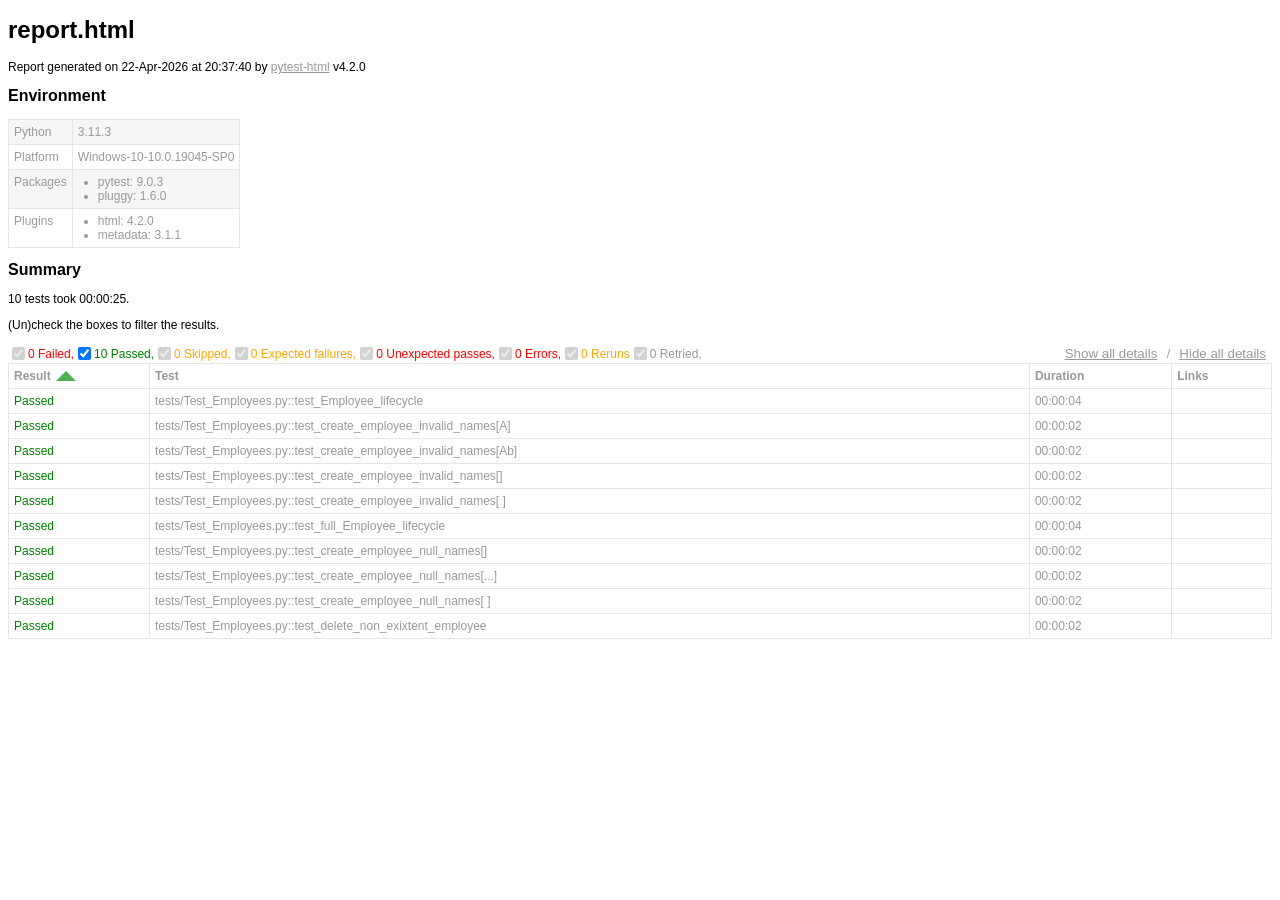
==== commit e57bea1e: "adding a non_existent _employee test" ====
--- a/report.html
+++ b/report.html
@@ -7,7 +7,7 @@
   </head>
   <body>
     <h1 id="title">report.html</h1>
-    <p>Report generated on 21-Apr-2026 at 15:53:16 by <a href="https://pypi.python.org/pypi/pytest-html">pytest-html</a>
+    <p>Report generated on 22-Apr-2026 at 20:37:40 by <a href="https://pypi.python.org/pypi/pytest-html">pytest-html</a>
         v4.2.0</p>
     <div id="environment-header">
       <h2>Environment</h2>
@@ -62,7 +62,7 @@
         <h2>Summary</h2>
         <div class="additional-summary prefix">
         </div>
-        <p class="run-count">6 tests took 00:00:17.</p>
+        <p class="run-count">10 tests took 00:00:25.</p>
         <p class="filter">(Un)check the boxes to filter the results.</p>
         <div class="summary__reload">
           <div class="summary__reload__button hidden" onclick="location.reload()">
@@ -75,7 +75,7 @@
             <input checked="true" class="filter" name="filter_checkbox" type="checkbox" data-test-result="failed" disabled>
             <span class="failed">0 Failed,</span>
             <input checked="true" class="filter" name="filter_checkbox" type="checkbox" data-test-result="passed" >
-            <span class="passed">6 Passed,</span>
+            <span class="passed">10 Passed,</span>
             <input checked="true" class="filter" name="filter_checkbox" type="checkbox" data-test-result="skipped" disabled>
             <span class="skipped">0 Skipped,</span>
             <input checked="true" class="filter" name="filter_checkbox" type="checkbox" data-test-result="xfailed" disabled>
@@ -110,7 +110,7 @@
       </thead>
     </table>
   <footer>
-    <div id="data-container" data-jsonblob="{&#34;environment&#34;: {&#34;Python&#34;: &#34;3.11.3&#34;, &#34;Platform&#34;: &#34;Windows-10-10.0.19045-SP0&#34;, &#34;Packages&#34;: {&#34;pytest&#34;: &#34;9.0.3&#34;, &#34;pluggy&#34;: &#34;1.6.0&#34;}, &#34;Plugins&#34;: {&#34;html&#34;: &#34;4.2.0&#34;, &#34;metadata&#34;: &#34;3.1.1&#34;}}, &#34;tests&#34;: {&#34;tests/Test_Employees.py::test_Employee_lifecycle&#34;: [{&#34;extras&#34;: [], &#34;result&#34;: &#34;Passed&#34;, &#34;testId&#34;: &#34;tests/Test_Employees.py::test_Employee_lifecycle&#34;, &#34;duration&#34;: &#34;00:00:04&#34;, &#34;resultsTableRow&#34;: [&#34;&lt;td class=\&#34;col-result\&#34;&gt;Passed&lt;/td&gt;&#34;, &#34;&lt;td class=\&#34;col-testId\&#34;&gt;tests/Test_Employees.py::test_Employee_lifecycle&lt;/td&gt;&#34;, &#34;&lt;td class=\&#34;col-duration\&#34;&gt;00:00:04&lt;/td&gt;&#34;, &#34;&lt;td class=\&#34;col-links\&#34;&gt;&lt;/td&gt;&#34;], &#34;log&#34;: &#34;No log output captured.&#34;}], &#34;tests/Test_Employees.py::test_create_employee_invalid_names[A]&#34;: [{&#34;extras&#34;: [], &#34;result&#34;: &#34;Passed&#34;, &#34;testId&#34;: &#34;tests/Test_Employees.py::test_create_employee_invalid_names[A]&#34;, &#34;duration&#34;: &#34;00:00:02&#34;, &#34;resultsTableRow&#34;: [&#34;&lt;td class=\&#34;col-result\&#34;&gt;Passed&lt;/td&gt;&#34;, &#34;&lt;td class=\&#34;col-testId\&#34;&gt;tests/Test_Employees.py::test_create_employee_invalid_names[A]&lt;/td&gt;&#34;, &#34;&lt;td class=\&#34;col-duration\&#34;&gt;00:00:02&lt;/td&gt;&#34;, &#34;&lt;td class=\&#34;col-links\&#34;&gt;&lt;/td&gt;&#34;], &#34;log&#34;: &#34;No log output captured.&#34;}], &#34;tests/Test_Employees.py::test_create_employee_invalid_names[Ab]&#34;: [{&#34;extras&#34;: [], &#34;result&#34;: &#34;Passed&#34;, &#34;testId&#34;: &#34;tests/Test_Employees.py::test_create_employee_invalid_names[Ab]&#34;, &#34;duration&#34;: &#34;00:00:02&#34;, &#34;resultsTableRow&#34;: [&#34;&lt;td class=\&#34;col-result\&#34;&gt;Passed&lt;/td&gt;&#34;, &#34;&lt;td class=\&#34;col-testId\&#34;&gt;tests/Test_Employees.py::test_create_employee_invalid_names[Ab]&lt;/td&gt;&#34;, &#34;&lt;td class=\&#34;col-duration\&#34;&gt;00:00:02&lt;/td&gt;&#34;, &#34;&lt;td class=\&#34;col-links\&#34;&gt;&lt;/td&gt;&#34;], &#34;log&#34;: &#34;No log output captured.&#34;}], &#34;tests/Test_Employees.py::test_create_employee_invalid_names[]&#34;: [{&#34;extras&#34;: [], &#34;result&#34;: &#34;Passed&#34;, &#34;testId&#34;: &#34;tests/Test_Employees.py::test_create_employee_invalid_names[]&#34;, &#34;duration&#34;: &#34;00:00:02&#34;, &#34;resultsTableRow&#34;: [&#34;&lt;td class=\&#34;col-result\&#34;&gt;Passed&lt;/td&gt;&#34;, &#34;&lt;td class=\&#34;col-testId\&#34;&gt;tests/Test_Employees.py::test_create_employee_invalid_names[]&lt;/td&gt;&#34;, &#34;&lt;td class=\&#34;col-duration\&#34;&gt;00:00:02&lt;/td&gt;&#34;, &#34;&lt;td class=\&#34;col-links\&#34;&gt;&lt;/td&gt;&#34;], &#34;log&#34;: &#34;No log output captured.&#34;}], &#34;tests/Test_Employees.py::test_create_employee_invalid_names[  ]&#34;: [{&#34;extras&#34;: [], &#34;result&#34;: &#34;Passed&#34;, &#34;testId&#34;: &#34;tests/Test_Employees.py::test_create_employee_invalid_names[  ]&#34;, &#34;duration&#34;: &#34;00:00:02&#34;, &#34;resultsTableRow&#34;: [&#34;&lt;td class=\&#34;col-result\&#34;&gt;Passed&lt;/td&gt;&#34;, &#34;&lt;td class=\&#34;col-testId\&#34;&gt;tests/Test_Employees.py::test_create_employee_invalid_names[  ]&lt;/td&gt;&#34;, &#34;&lt;td class=\&#34;col-duration\&#34;&gt;00:00:02&lt;/td&gt;&#34;, &#34;&lt;td class=\&#34;col-links\&#34;&gt;&lt;/td&gt;&#34;], &#34;log&#34;: &#34;No log output captured.&#34;}], &#34;tests/Test_Employees.py::test_full_Employee_lifecycle&#34;: [{&#34;extras&#34;: [], &#34;result&#34;: &#34;Passed&#34;, &#34;testId&#34;: &#34;tests/Test_Employees.py::test_full_Employee_lifecycle&#34;, &#34;duration&#34;: &#34;00:00:04&#34;, &#34;resultsTableRow&#34;: [&#34;&lt;td class=\&#34;col-result\&#34;&gt;Passed&lt;/td&gt;&#34;, &#34;&lt;td class=\&#34;col-testId\&#34;&gt;tests/Test_Employees.py::test_full_Employee_lifecycle&lt;/td&gt;&#34;, &#34;&lt;td class=\&#34;col-duration\&#34;&gt;00:00:04&lt;/td&gt;&#34;, &#34;&lt;td class=\&#34;col-links\&#34;&gt;&lt;/td&gt;&#34;], &#34;log&#34;: &#34;No log output captured.&#34;}]}, &#34;renderCollapsed&#34;: [&#34;passed&#34;], &#34;initialSort&#34;: &#34;result&#34;, &#34;title&#34;: &#34;report.html&#34;}"></div>
+    <div id="data-container" data-jsonblob="{&#34;environment&#34;: {&#34;Python&#34;: &#34;3.11.3&#34;, &#34;Platform&#34;: &#34;Windows-10-10.0.19045-SP0&#34;, &#34;Packages&#34;: {&#34;pytest&#34;: &#34;9.0.3&#34;, &#34;pluggy&#34;: &#34;1.6.0&#34;}, &#34;Plugins&#34;: {&#34;html&#34;: &#34;4.2.0&#34;, &#34;metadata&#34;: &#34;3.1.1&#34;}}, &#34;tests&#34;: {&#34;tests/Test_Employees.py::test_Employee_lifecycle&#34;: [{&#34;extras&#34;: [], &#34;result&#34;: &#34;Passed&#34;, &#34;testId&#34;: &#34;tests/Test_Employees.py::test_Employee_lifecycle&#34;, &#34;duration&#34;: &#34;00:00:04&#34;, &#34;resultsTableRow&#34;: [&#34;&lt;td class=\&#34;col-result\&#34;&gt;Passed&lt;/td&gt;&#34;, &#34;&lt;td class=\&#34;col-testId\&#34;&gt;tests/Test_Employees.py::test_Employee_lifecycle&lt;/td&gt;&#34;, &#34;&lt;td class=\&#34;col-duration\&#34;&gt;00:00:04&lt;/td&gt;&#34;, &#34;&lt;td class=\&#34;col-links\&#34;&gt;&lt;/td&gt;&#34;], &#34;log&#34;: &#34;No log output captured.&#34;}], &#34;tests/Test_Employees.py::test_create_employee_invalid_names[A]&#34;: [{&#34;extras&#34;: [], &#34;result&#34;: &#34;Passed&#34;, &#34;testId&#34;: &#34;tests/Test_Employees.py::test_create_employee_invalid_names[A]&#34;, &#34;duration&#34;: &#34;00:00:02&#34;, &#34;resultsTableRow&#34;: [&#34;&lt;td class=\&#34;col-result\&#34;&gt;Passed&lt;/td&gt;&#34;, &#34;&lt;td class=\&#34;col-testId\&#34;&gt;tests/Test_Employees.py::test_create_employee_invalid_names[A]&lt;/td&gt;&#34;, &#34;&lt;td class=\&#34;col-duration\&#34;&gt;00:00:02&lt;/td&gt;&#34;, &#34;&lt;td class=\&#34;col-links\&#34;&gt;&lt;/td&gt;&#34;], &#34;log&#34;: &#34;No log output captured.&#34;}], &#34;tests/Test_Employees.py::test_create_employee_invalid_names[Ab]&#34;: [{&#34;extras&#34;: [], &#34;result&#34;: &#34;Passed&#34;, &#34;testId&#34;: &#34;tests/Test_Employees.py::test_create_employee_invalid_names[Ab]&#34;, &#34;duration&#34;: &#34;00:00:02&#34;, &#34;resultsTableRow&#34;: [&#34;&lt;td class=\&#34;col-result\&#34;&gt;Passed&lt;/td&gt;&#34;, &#34;&lt;td class=\&#34;col-testId\&#34;&gt;tests/Test_Employees.py::test_create_employee_invalid_names[Ab]&lt;/td&gt;&#34;, &#34;&lt;td class=\&#34;col-duration\&#34;&gt;00:00:02&lt;/td&gt;&#34;, &#34;&lt;td class=\&#34;col-links\&#34;&gt;&lt;/td&gt;&#34;], &#34;log&#34;: &#34;No log output captured.&#34;}], &#34;tests/Test_Employees.py::test_create_employee_invalid_names[]&#34;: [{&#34;extras&#34;: [], &#34;result&#34;: &#34;Passed&#34;, &#34;testId&#34;: &#34;tests/Test_Employees.py::test_create_employee_invalid_names[]&#34;, &#34;duration&#34;: &#34;00:00:02&#34;, &#34;resultsTableRow&#34;: [&#34;&lt;td class=\&#34;col-result\&#34;&gt;Passed&lt;/td&gt;&#34;, &#34;&lt;td class=\&#34;col-testId\&#34;&gt;tests/Test_Employees.py::test_create_employee_invalid_names[]&lt;/td&gt;&#34;, &#34;&lt;td class=\&#34;col-duration\&#34;&gt;00:00:02&lt;/td&gt;&#34;, &#34;&lt;td class=\&#34;col-links\&#34;&gt;&lt;/td&gt;&#34;], &#34;log&#34;: &#34;No log output captured.&#34;}], &#34;tests/Test_Employees.py::test_create_employee_invalid_names[  ]&#34;: [{&#34;extras&#34;: [], &#34;result&#34;: &#34;Passed&#34;, &#34;testId&#34;: &#34;tests/Test_Employees.py::test_create_employee_invalid_names[  ]&#34;, &#34;duration&#34;: &#34;00:00:02&#34;, &#34;resultsTableRow&#34;: [&#34;&lt;td class=\&#34;col-result\&#34;&gt;Passed&lt;/td&gt;&#34;, &#34;&lt;td class=\&#34;col-testId\&#34;&gt;tests/Test_Employees.py::test_create_employee_invalid_names[  ]&lt;/td&gt;&#34;, &#34;&lt;td class=\&#34;col-duration\&#34;&gt;00:00:02&lt;/td&gt;&#34;, &#34;&lt;td class=\&#34;col-links\&#34;&gt;&lt;/td&gt;&#34;], &#34;log&#34;: &#34;No log output captured.&#34;}], &#34;tests/Test_Employees.py::test_full_Employee_lifecycle&#34;: [{&#34;extras&#34;: [], &#34;result&#34;: &#34;Passed&#34;, &#34;testId&#34;: &#34;tests/Test_Employees.py::test_full_Employee_lifecycle&#34;, &#34;duration&#34;: &#34;00:00:04&#34;, &#34;resultsTableRow&#34;: [&#34;&lt;td class=\&#34;col-result\&#34;&gt;Passed&lt;/td&gt;&#34;, &#34;&lt;td class=\&#34;col-testId\&#34;&gt;tests/Test_Employees.py::test_full_Employee_lifecycle&lt;/td&gt;&#34;, &#34;&lt;td class=\&#34;col-duration\&#34;&gt;00:00:04&lt;/td&gt;&#34;, &#34;&lt;td class=\&#34;col-links\&#34;&gt;&lt;/td&gt;&#34;], &#34;log&#34;: &#34;No log output captured.&#34;}], &#34;tests/Test_Employees.py::test_create_employee_null_names[]&#34;: [{&#34;extras&#34;: [], &#34;result&#34;: &#34;Passed&#34;, &#34;testId&#34;: &#34;tests/Test_Employees.py::test_create_employee_null_names[]&#34;, &#34;duration&#34;: &#34;00:00:02&#34;, &#34;resultsTableRow&#34;: [&#34;&lt;td class=\&#34;col-result\&#34;&gt;Passed&lt;/td&gt;&#34;, &#34;&lt;td class=\&#34;col-testId\&#34;&gt;tests/Test_Employees.py::test_create_employee_null_names[]&lt;/td&gt;&#34;, &#34;&lt;td class=\&#34;col-duration\&#34;&gt;00:00:02&lt;/td&gt;&#34;, &#34;&lt;td class=\&#34;col-links\&#34;&gt;&lt;/td&gt;&#34;], &#34;log&#34;: &#34;No log output captured.&#34;}], &#34;tests/Test_Employees.py::test_create_employee_null_names[...]&#34;: [{&#34;extras&#34;: [], &#34;result&#34;: &#34;Passed&#34;, &#34;testId&#34;: &#34;tests/Test_Employees.py::test_create_employee_null_names[...]&#34;, &#34;duration&#34;: &#34;00:00:02&#34;, &#34;resultsTableRow&#34;: [&#34;&lt;td class=\&#34;col-result\&#34;&gt;Passed&lt;/td&gt;&#34;, &#34;&lt;td class=\&#34;col-testId\&#34;&gt;tests/Test_Employees.py::test_create_employee_null_names[...]&lt;/td&gt;&#34;, &#34;&lt;td class=\&#34;col-duration\&#34;&gt;00:00:02&lt;/td&gt;&#34;, &#34;&lt;td class=\&#34;col-links\&#34;&gt;&lt;/td&gt;&#34;], &#34;log&#34;: &#34;No log output captured.&#34;}], &#34;tests/Test_Employees.py::test_create_employee_null_names[  ]&#34;: [{&#34;extras&#34;: [], &#34;result&#34;: &#34;Passed&#34;, &#34;testId&#34;: &#34;tests/Test_Employees.py::test_create_employee_null_names[  ]&#34;, &#34;duration&#34;: &#34;00:00:02&#34;, &#34;resultsTableRow&#34;: [&#34;&lt;td class=\&#34;col-result\&#34;&gt;Passed&lt;/td&gt;&#34;, &#34;&lt;td class=\&#34;col-testId\&#34;&gt;tests/Test_Employees.py::test_create_employee_null_names[  ]&lt;/td&gt;&#34;, &#34;&lt;td class=\&#34;col-duration\&#34;&gt;00:00:02&lt;/td&gt;&#34;, &#34;&lt;td class=\&#34;col-links\&#34;&gt;&lt;/td&gt;&#34;], &#34;log&#34;: &#34;No log output captured.&#34;}], &#34;tests/Test_Employees.py::test_delete_non_exixtent_employee&#34;: [{&#34;extras&#34;: [], &#34;result&#34;: &#34;Passed&#34;, &#34;testId&#34;: &#34;tests/Test_Employees.py::test_delete_non_exixtent_employee&#34;, &#34;duration&#34;: &#34;00:00:02&#34;, &#34;resultsTableRow&#34;: [&#34;&lt;td class=\&#34;col-result\&#34;&gt;Passed&lt;/td&gt;&#34;, &#34;&lt;td class=\&#34;col-testId\&#34;&gt;tests/Test_Employees.py::test_delete_non_exixtent_employee&lt;/td&gt;&#34;, &#34;&lt;td class=\&#34;col-duration\&#34;&gt;00:00:02&lt;/td&gt;&#34;, &#34;&lt;td class=\&#34;col-links\&#34;&gt;&lt;/td&gt;&#34;], &#34;log&#34;: &#34;No log output captured.&#34;}]}, &#34;renderCollapsed&#34;: [&#34;passed&#34;], &#34;initialSort&#34;: &#34;result&#34;, &#34;title&#34;: &#34;report.html&#34;}"></div>
     <script>
       (function(){function r(e,n,t){function o(i,f){if(!n[i]){if(!e[i]){var c="function"==typeof require&&require;if(!f&&c)return c(i,!0);if(u)return u(i,!0);var a=new Error("Cannot find module '"+i+"'");throw a.code="MODULE_NOT_FOUND",a}var p=n[i]={exports:{}};e[i][0].call(p.exports,function(r){var n=e[i][1][r];return o(n||r)},p,p.exports,r,e,n,t)}return n[i].exports}for(var u="function"==typeof require&&require,i=0;i<t.length;i++)o(t[i]);return o}return r})()({1:[function(require,module,exports){
 const { getCollapsedCategory, setCollapsedIds } = require('./storage.js')
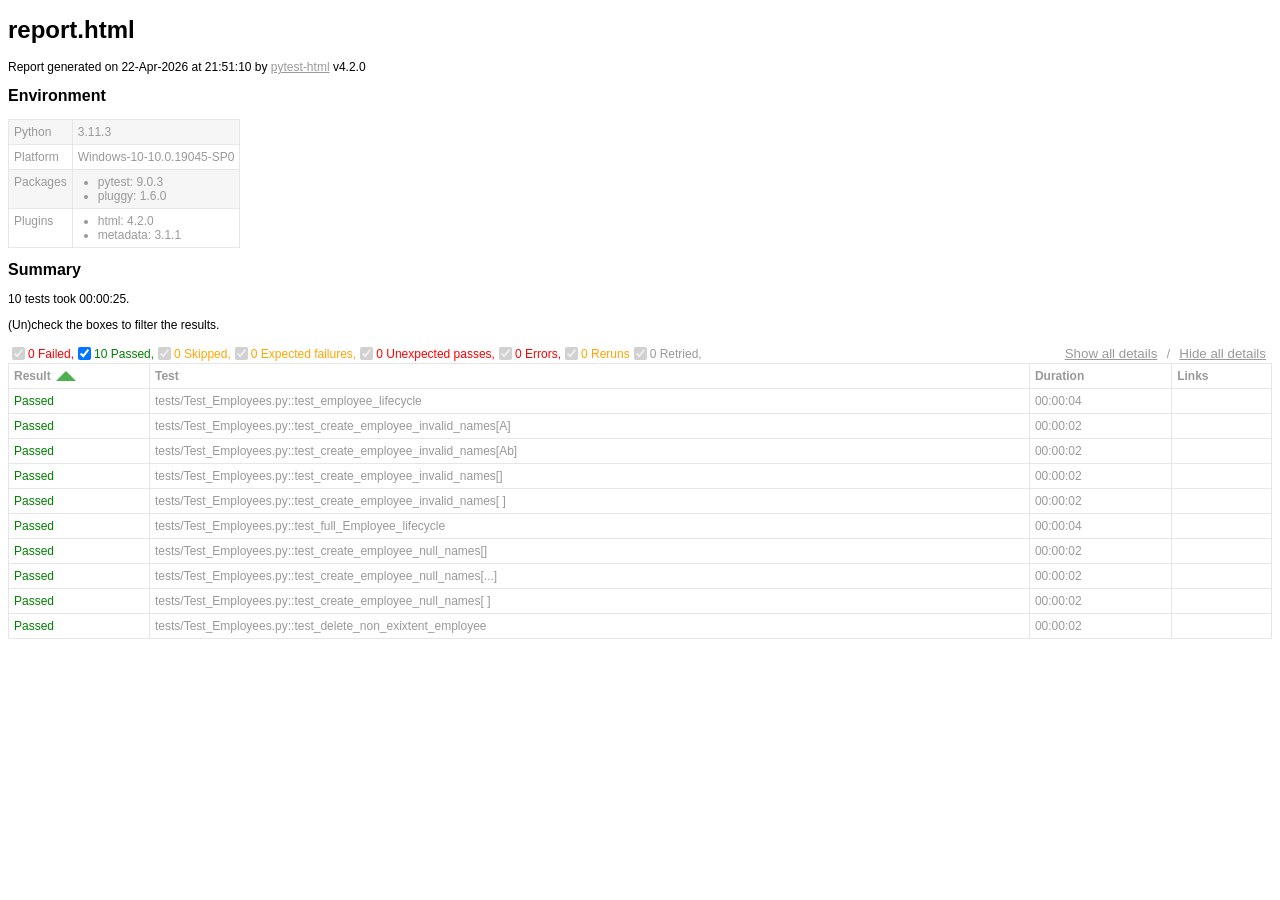
==== commit f6b06562: "Refactor: Implement External JSON Data & CI/CD Pipeline - Moved test data to external JSON file for " ====
--- a/report.html
+++ b/report.html
@@ -7,7 +7,7 @@
   </head>
   <body>
     <h1 id="title">report.html</h1>
-    <p>Report generated on 22-Apr-2026 at 20:37:40 by <a href="https://pypi.python.org/pypi/pytest-html">pytest-html</a>
+    <p>Report generated on 22-Apr-2026 at 21:51:10 by <a href="https://pypi.python.org/pypi/pytest-html">pytest-html</a>
         v4.2.0</p>
     <div id="environment-header">
       <h2>Environment</h2>
@@ -110,7 +110,7 @@
       </thead>
     </table>
   <footer>
-    <div id="data-container" data-jsonblob="{&#34;environment&#34;: {&#34;Python&#34;: &#34;3.11.3&#34;, &#34;Platform&#34;: &#34;Windows-10-10.0.19045-SP0&#34;, &#34;Packages&#34;: {&#34;pytest&#34;: &#34;9.0.3&#34;, &#34;pluggy&#34;: &#34;1.6.0&#34;}, &#34;Plugins&#34;: {&#34;html&#34;: &#34;4.2.0&#34;, &#34;metadata&#34;: &#34;3.1.1&#34;}}, &#34;tests&#34;: {&#34;tests/Test_Employees.py::test_Employee_lifecycle&#34;: [{&#34;extras&#34;: [], &#34;result&#34;: &#34;Passed&#34;, &#34;testId&#34;: &#34;tests/Test_Employees.py::test_Employee_lifecycle&#34;, &#34;duration&#34;: &#34;00:00:04&#34;, &#34;resultsTableRow&#34;: [&#34;&lt;td class=\&#34;col-result\&#34;&gt;Passed&lt;/td&gt;&#34;, &#34;&lt;td class=\&#34;col-testId\&#34;&gt;tests/Test_Employees.py::test_Employee_lifecycle&lt;/td&gt;&#34;, &#34;&lt;td class=\&#34;col-duration\&#34;&gt;00:00:04&lt;/td&gt;&#34;, &#34;&lt;td class=\&#34;col-links\&#34;&gt;&lt;/td&gt;&#34;], &#34;log&#34;: &#34;No log output captured.&#34;}], &#34;tests/Test_Employees.py::test_create_employee_invalid_names[A]&#34;: [{&#34;extras&#34;: [], &#34;result&#34;: &#34;Passed&#34;, &#34;testId&#34;: &#34;tests/Test_Employees.py::test_create_employee_invalid_names[A]&#34;, &#34;duration&#34;: &#34;00:00:02&#34;, &#34;resultsTableRow&#34;: [&#34;&lt;td class=\&#34;col-result\&#34;&gt;Passed&lt;/td&gt;&#34;, &#34;&lt;td class=\&#34;col-testId\&#34;&gt;tests/Test_Employees.py::test_create_employee_invalid_names[A]&lt;/td&gt;&#34;, &#34;&lt;td class=\&#34;col-duration\&#34;&gt;00:00:02&lt;/td&gt;&#34;, &#34;&lt;td class=\&#34;col-links\&#34;&gt;&lt;/td&gt;&#34;], &#34;log&#34;: &#34;No log output captured.&#34;}], &#34;tests/Test_Employees.py::test_create_employee_invalid_names[Ab]&#34;: [{&#34;extras&#34;: [], &#34;result&#34;: &#34;Passed&#34;, &#34;testId&#34;: &#34;tests/Test_Employees.py::test_create_employee_invalid_names[Ab]&#34;, &#34;duration&#34;: &#34;00:00:02&#34;, &#34;resultsTableRow&#34;: [&#34;&lt;td class=\&#34;col-result\&#34;&gt;Passed&lt;/td&gt;&#34;, &#34;&lt;td class=\&#34;col-testId\&#34;&gt;tests/Test_Employees.py::test_create_employee_invalid_names[Ab]&lt;/td&gt;&#34;, &#34;&lt;td class=\&#34;col-duration\&#34;&gt;00:00:02&lt;/td&gt;&#34;, &#34;&lt;td class=\&#34;col-links\&#34;&gt;&lt;/td&gt;&#34;], &#34;log&#34;: &#34;No log output captured.&#34;}], &#34;tests/Test_Employees.py::test_create_employee_invalid_names[]&#34;: [{&#34;extras&#34;: [], &#34;result&#34;: &#34;Passed&#34;, &#34;testId&#34;: &#34;tests/Test_Employees.py::test_create_employee_invalid_names[]&#34;, &#34;duration&#34;: &#34;00:00:02&#34;, &#34;resultsTableRow&#34;: [&#34;&lt;td class=\&#34;col-result\&#34;&gt;Passed&lt;/td&gt;&#34;, &#34;&lt;td class=\&#34;col-testId\&#34;&gt;tests/Test_Employees.py::test_create_employee_invalid_names[]&lt;/td&gt;&#34;, &#34;&lt;td class=\&#34;col-duration\&#34;&gt;00:00:02&lt;/td&gt;&#34;, &#34;&lt;td class=\&#34;col-links\&#34;&gt;&lt;/td&gt;&#34;], &#34;log&#34;: &#34;No log output captured.&#34;}], &#34;tests/Test_Employees.py::test_create_employee_invalid_names[  ]&#34;: [{&#34;extras&#34;: [], &#34;result&#34;: &#34;Passed&#34;, &#34;testId&#34;: &#34;tests/Test_Employees.py::test_create_employee_invalid_names[  ]&#34;, &#34;duration&#34;: &#34;00:00:02&#34;, &#34;resultsTableRow&#34;: [&#34;&lt;td class=\&#34;col-result\&#34;&gt;Passed&lt;/td&gt;&#34;, &#34;&lt;td class=\&#34;col-testId\&#34;&gt;tests/Test_Employees.py::test_create_employee_invalid_names[  ]&lt;/td&gt;&#34;, &#34;&lt;td class=\&#34;col-duration\&#34;&gt;00:00:02&lt;/td&gt;&#34;, &#34;&lt;td class=\&#34;col-links\&#34;&gt;&lt;/td&gt;&#34;], &#34;log&#34;: &#34;No log output captured.&#34;}], &#34;tests/Test_Employees.py::test_full_Employee_lifecycle&#34;: [{&#34;extras&#34;: [], &#34;result&#34;: &#34;Passed&#34;, &#34;testId&#34;: &#34;tests/Test_Employees.py::test_full_Employee_lifecycle&#34;, &#34;duration&#34;: &#34;00:00:04&#34;, &#34;resultsTableRow&#34;: [&#34;&lt;td class=\&#34;col-result\&#34;&gt;Passed&lt;/td&gt;&#34;, &#34;&lt;td class=\&#34;col-testId\&#34;&gt;tests/Test_Employees.py::test_full_Employee_lifecycle&lt;/td&gt;&#34;, &#34;&lt;td class=\&#34;col-duration\&#34;&gt;00:00:04&lt;/td&gt;&#34;, &#34;&lt;td class=\&#34;col-links\&#34;&gt;&lt;/td&gt;&#34;], &#34;log&#34;: &#34;No log output captured.&#34;}], &#34;tests/Test_Employees.py::test_create_employee_null_names[]&#34;: [{&#34;extras&#34;: [], &#34;result&#34;: &#34;Passed&#34;, &#34;testId&#34;: &#34;tests/Test_Employees.py::test_create_employee_null_names[]&#34;, &#34;duration&#34;: &#34;00:00:02&#34;, &#34;resultsTableRow&#34;: [&#34;&lt;td class=\&#34;col-result\&#34;&gt;Passed&lt;/td&gt;&#34;, &#34;&lt;td class=\&#34;col-testId\&#34;&gt;tests/Test_Employees.py::test_create_employee_null_names[]&lt;/td&gt;&#34;, &#34;&lt;td class=\&#34;col-duration\&#34;&gt;00:00:02&lt;/td&gt;&#34;, &#34;&lt;td class=\&#34;col-links\&#34;&gt;&lt;/td&gt;&#34;], &#34;log&#34;: &#34;No log output captured.&#34;}], &#34;tests/Test_Employees.py::test_create_employee_null_names[...]&#34;: [{&#34;extras&#34;: [], &#34;result&#34;: &#34;Passed&#34;, &#34;testId&#34;: &#34;tests/Test_Employees.py::test_create_employee_null_names[...]&#34;, &#34;duration&#34;: &#34;00:00:02&#34;, &#34;resultsTableRow&#34;: [&#34;&lt;td class=\&#34;col-result\&#34;&gt;Passed&lt;/td&gt;&#34;, &#34;&lt;td class=\&#34;col-testId\&#34;&gt;tests/Test_Employees.py::test_create_employee_null_names[...]&lt;/td&gt;&#34;, &#34;&lt;td class=\&#34;col-duration\&#34;&gt;00:00:02&lt;/td&gt;&#34;, &#34;&lt;td class=\&#34;col-links\&#34;&gt;&lt;/td&gt;&#34;], &#34;log&#34;: &#34;No log output captured.&#34;}], &#34;tests/Test_Employees.py::test_create_employee_null_names[  ]&#34;: [{&#34;extras&#34;: [], &#34;result&#34;: &#34;Passed&#34;, &#34;testId&#34;: &#34;tests/Test_Employees.py::test_create_employee_null_names[  ]&#34;, &#34;duration&#34;: &#34;00:00:02&#34;, &#34;resultsTableRow&#34;: [&#34;&lt;td class=\&#34;col-result\&#34;&gt;Passed&lt;/td&gt;&#34;, &#34;&lt;td class=\&#34;col-testId\&#34;&gt;tests/Test_Employees.py::test_create_employee_null_names[  ]&lt;/td&gt;&#34;, &#34;&lt;td class=\&#34;col-duration\&#34;&gt;00:00:02&lt;/td&gt;&#34;, &#34;&lt;td class=\&#34;col-links\&#34;&gt;&lt;/td&gt;&#34;], &#34;log&#34;: &#34;No log output captured.&#34;}], &#34;tests/Test_Employees.py::test_delete_non_exixtent_employee&#34;: [{&#34;extras&#34;: [], &#34;result&#34;: &#34;Passed&#34;, &#34;testId&#34;: &#34;tests/Test_Employees.py::test_delete_non_exixtent_employee&#34;, &#34;duration&#34;: &#34;00:00:02&#34;, &#34;resultsTableRow&#34;: [&#34;&lt;td class=\&#34;col-result\&#34;&gt;Passed&lt;/td&gt;&#34;, &#34;&lt;td class=\&#34;col-testId\&#34;&gt;tests/Test_Employees.py::test_delete_non_exixtent_employee&lt;/td&gt;&#34;, &#34;&lt;td class=\&#34;col-duration\&#34;&gt;00:00:02&lt;/td&gt;&#34;, &#34;&lt;td class=\&#34;col-links\&#34;&gt;&lt;/td&gt;&#34;], &#34;log&#34;: &#34;No log output captured.&#34;}]}, &#34;renderCollapsed&#34;: [&#34;passed&#34;], &#34;initialSort&#34;: &#34;result&#34;, &#34;title&#34;: &#34;report.html&#34;}"></div>
+    <div id="data-container" data-jsonblob="{&#34;environment&#34;: {&#34;Python&#34;: &#34;3.11.3&#34;, &#34;Platform&#34;: &#34;Windows-10-10.0.19045-SP0&#34;, &#34;Packages&#34;: {&#34;pytest&#34;: &#34;9.0.3&#34;, &#34;pluggy&#34;: &#34;1.6.0&#34;}, &#34;Plugins&#34;: {&#34;html&#34;: &#34;4.2.0&#34;, &#34;metadata&#34;: &#34;3.1.1&#34;}}, &#34;tests&#34;: {&#34;tests/Test_Employees.py::test_employee_lifecycle&#34;: [{&#34;extras&#34;: [], &#34;result&#34;: &#34;Passed&#34;, &#34;testId&#34;: &#34;tests/Test_Employees.py::test_employee_lifecycle&#34;, &#34;duration&#34;: &#34;00:00:04&#34;, &#34;resultsTableRow&#34;: [&#34;&lt;td class=\&#34;col-result\&#34;&gt;Passed&lt;/td&gt;&#34;, &#34;&lt;td class=\&#34;col-testId\&#34;&gt;tests/Test_Employees.py::test_employee_lifecycle&lt;/td&gt;&#34;, &#34;&lt;td class=\&#34;col-duration\&#34;&gt;00:00:04&lt;/td&gt;&#34;, &#34;&lt;td class=\&#34;col-links\&#34;&gt;&lt;/td&gt;&#34;], &#34;log&#34;: &#34;No log output captured.&#34;}], &#34;tests/Test_Employees.py::test_create_employee_invalid_names[A]&#34;: [{&#34;extras&#34;: [], &#34;result&#34;: &#34;Passed&#34;, &#34;testId&#34;: &#34;tests/Test_Employees.py::test_create_employee_invalid_names[A]&#34;, &#34;duration&#34;: &#34;00:00:02&#34;, &#34;resultsTableRow&#34;: [&#34;&lt;td class=\&#34;col-result\&#34;&gt;Passed&lt;/td&gt;&#34;, &#34;&lt;td class=\&#34;col-testId\&#34;&gt;tests/Test_Employees.py::test_create_employee_invalid_names[A]&lt;/td&gt;&#34;, &#34;&lt;td class=\&#34;col-duration\&#34;&gt;00:00:02&lt;/td&gt;&#34;, &#34;&lt;td class=\&#34;col-links\&#34;&gt;&lt;/td&gt;&#34;], &#34;log&#34;: &#34;No log output captured.&#34;}], &#34;tests/Test_Employees.py::test_create_employee_invalid_names[Ab]&#34;: [{&#34;extras&#34;: [], &#34;result&#34;: &#34;Passed&#34;, &#34;testId&#34;: &#34;tests/Test_Employees.py::test_create_employee_invalid_names[Ab]&#34;, &#34;duration&#34;: &#34;00:00:02&#34;, &#34;resultsTableRow&#34;: [&#34;&lt;td class=\&#34;col-result\&#34;&gt;Passed&lt;/td&gt;&#34;, &#34;&lt;td class=\&#34;col-testId\&#34;&gt;tests/Test_Employees.py::test_create_employee_invalid_names[Ab]&lt;/td&gt;&#34;, &#34;&lt;td class=\&#34;col-duration\&#34;&gt;00:00:02&lt;/td&gt;&#34;, &#34;&lt;td class=\&#34;col-links\&#34;&gt;&lt;/td&gt;&#34;], &#34;log&#34;: &#34;No log output captured.&#34;}], &#34;tests/Test_Employees.py::test_create_employee_invalid_names[]&#34;: [{&#34;extras&#34;: [], &#34;result&#34;: &#34;Passed&#34;, &#34;testId&#34;: &#34;tests/Test_Employees.py::test_create_employee_invalid_names[]&#34;, &#34;duration&#34;: &#34;00:00:02&#34;, &#34;resultsTableRow&#34;: [&#34;&lt;td class=\&#34;col-result\&#34;&gt;Passed&lt;/td&gt;&#34;, &#34;&lt;td class=\&#34;col-testId\&#34;&gt;tests/Test_Employees.py::test_create_employee_invalid_names[]&lt;/td&gt;&#34;, &#34;&lt;td class=\&#34;col-duration\&#34;&gt;00:00:02&lt;/td&gt;&#34;, &#34;&lt;td class=\&#34;col-links\&#34;&gt;&lt;/td&gt;&#34;], &#34;log&#34;: &#34;No log output captured.&#34;}], &#34;tests/Test_Employees.py::test_create_employee_invalid_names[  ]&#34;: [{&#34;extras&#34;: [], &#34;result&#34;: &#34;Passed&#34;, &#34;testId&#34;: &#34;tests/Test_Employees.py::test_create_employee_invalid_names[  ]&#34;, &#34;duration&#34;: &#34;00:00:02&#34;, &#34;resultsTableRow&#34;: [&#34;&lt;td class=\&#34;col-result\&#34;&gt;Passed&lt;/td&gt;&#34;, &#34;&lt;td class=\&#34;col-testId\&#34;&gt;tests/Test_Employees.py::test_create_employee_invalid_names[  ]&lt;/td&gt;&#34;, &#34;&lt;td class=\&#34;col-duration\&#34;&gt;00:00:02&lt;/td&gt;&#34;, &#34;&lt;td class=\&#34;col-links\&#34;&gt;&lt;/td&gt;&#34;], &#34;log&#34;: &#34;No log output captured.&#34;}], &#34;tests/Test_Employees.py::test_full_Employee_lifecycle&#34;: [{&#34;extras&#34;: [], &#34;result&#34;: &#34;Passed&#34;, &#34;testId&#34;: &#34;tests/Test_Employees.py::test_full_Employee_lifecycle&#34;, &#34;duration&#34;: &#34;00:00:04&#34;, &#34;resultsTableRow&#34;: [&#34;&lt;td class=\&#34;col-result\&#34;&gt;Passed&lt;/td&gt;&#34;, &#34;&lt;td class=\&#34;col-testId\&#34;&gt;tests/Test_Employees.py::test_full_Employee_lifecycle&lt;/td&gt;&#34;, &#34;&lt;td class=\&#34;col-duration\&#34;&gt;00:00:04&lt;/td&gt;&#34;, &#34;&lt;td class=\&#34;col-links\&#34;&gt;&lt;/td&gt;&#34;], &#34;log&#34;: &#34;No log output captured.&#34;}], &#34;tests/Test_Employees.py::test_create_employee_null_names[]&#34;: [{&#34;extras&#34;: [], &#34;result&#34;: &#34;Passed&#34;, &#34;testId&#34;: &#34;tests/Test_Employees.py::test_create_employee_null_names[]&#34;, &#34;duration&#34;: &#34;00:00:02&#34;, &#34;resultsTableRow&#34;: [&#34;&lt;td class=\&#34;col-result\&#34;&gt;Passed&lt;/td&gt;&#34;, &#34;&lt;td class=\&#34;col-testId\&#34;&gt;tests/Test_Employees.py::test_create_employee_null_names[]&lt;/td&gt;&#34;, &#34;&lt;td class=\&#34;col-duration\&#34;&gt;00:00:02&lt;/td&gt;&#34;, &#34;&lt;td class=\&#34;col-links\&#34;&gt;&lt;/td&gt;&#34;], &#34;log&#34;: &#34;No log output captured.&#34;}], &#34;tests/Test_Employees.py::test_create_employee_null_names[...]&#34;: [{&#34;extras&#34;: [], &#34;result&#34;: &#34;Passed&#34;, &#34;testId&#34;: &#34;tests/Test_Employees.py::test_create_employee_null_names[...]&#34;, &#34;duration&#34;: &#34;00:00:02&#34;, &#34;resultsTableRow&#34;: [&#34;&lt;td class=\&#34;col-result\&#34;&gt;Passed&lt;/td&gt;&#34;, &#34;&lt;td class=\&#34;col-testId\&#34;&gt;tests/Test_Employees.py::test_create_employee_null_names[...]&lt;/td&gt;&#34;, &#34;&lt;td class=\&#34;col-duration\&#34;&gt;00:00:02&lt;/td&gt;&#34;, &#34;&lt;td class=\&#34;col-links\&#34;&gt;&lt;/td&gt;&#34;], &#34;log&#34;: &#34;No log output captured.&#34;}], &#34;tests/Test_Employees.py::test_create_employee_null_names[  ]&#34;: [{&#34;extras&#34;: [], &#34;result&#34;: &#34;Passed&#34;, &#34;testId&#34;: &#34;tests/Test_Employees.py::test_create_employee_null_names[  ]&#34;, &#34;duration&#34;: &#34;00:00:02&#34;, &#34;resultsTableRow&#34;: [&#34;&lt;td class=\&#34;col-result\&#34;&gt;Passed&lt;/td&gt;&#34;, &#34;&lt;td class=\&#34;col-testId\&#34;&gt;tests/Test_Employees.py::test_create_employee_null_names[  ]&lt;/td&gt;&#34;, &#34;&lt;td class=\&#34;col-duration\&#34;&gt;00:00:02&lt;/td&gt;&#34;, &#34;&lt;td class=\&#34;col-links\&#34;&gt;&lt;/td&gt;&#34;], &#34;log&#34;: &#34;No log output captured.&#34;}], &#34;tests/Test_Employees.py::test_delete_non_exixtent_employee&#34;: [{&#34;extras&#34;: [], &#34;result&#34;: &#34;Passed&#34;, &#34;testId&#34;: &#34;tests/Test_Employees.py::test_delete_non_exixtent_employee&#34;, &#34;duration&#34;: &#34;00:00:02&#34;, &#34;resultsTableRow&#34;: [&#34;&lt;td class=\&#34;col-result\&#34;&gt;Passed&lt;/td&gt;&#34;, &#34;&lt;td class=\&#34;col-testId\&#34;&gt;tests/Test_Employees.py::test_delete_non_exixtent_employee&lt;/td&gt;&#34;, &#34;&lt;td class=\&#34;col-duration\&#34;&gt;00:00:02&lt;/td&gt;&#34;, &#34;&lt;td class=\&#34;col-links\&#34;&gt;&lt;/td&gt;&#34;], &#34;log&#34;: &#34;No log output captured.&#34;}]}, &#34;renderCollapsed&#34;: [&#34;passed&#34;], &#34;initialSort&#34;: &#34;result&#34;, &#34;title&#34;: &#34;report.html&#34;}"></div>
     <script>
       (function(){function r(e,n,t){function o(i,f){if(!n[i]){if(!e[i]){var c="function"==typeof require&&require;if(!f&&c)return c(i,!0);if(u)return u(i,!0);var a=new Error("Cannot find module '"+i+"'");throw a.code="MODULE_NOT_FOUND",a}var p=n[i]={exports:{}};e[i][0].call(p.exports,function(r){var n=e[i][1][r];return o(n||r)},p,p.exports,r,e,n,t)}return n[i].exports}for(var u="function"==typeof require&&require,i=0;i<t.length;i++)o(t[i]);return o}return r})()({1:[function(require,module,exports){
 const { getCollapsedCategory, setCollapsedIds } = require('./storage.js')
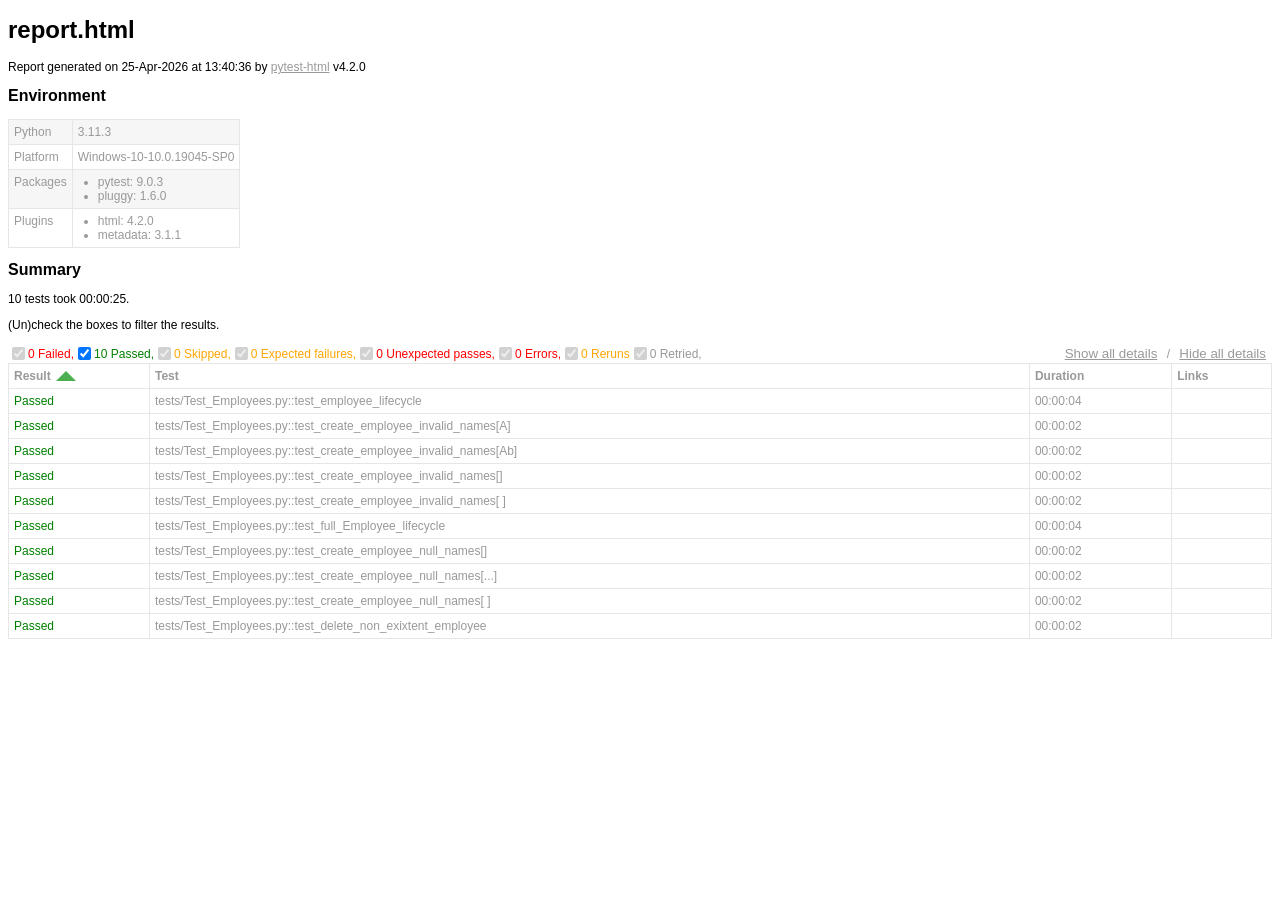
==== commit 23ce60b4: "updates" ====
--- a/report.html
+++ b/report.html
@@ -7,7 +7,7 @@
   </head>
   <body>
     <h1 id="title">report.html</h1>
-    <p>Report generated on 22-Apr-2026 at 21:51:10 by <a href="https://pypi.python.org/pypi/pytest-html">pytest-html</a>
+    <p>Report generated on 25-Apr-2026 at 13:40:36 by <a href="https://pypi.python.org/pypi/pytest-html">pytest-html</a>
         v4.2.0</p>
     <div id="environment-header">
       <h2>Environment</h2>
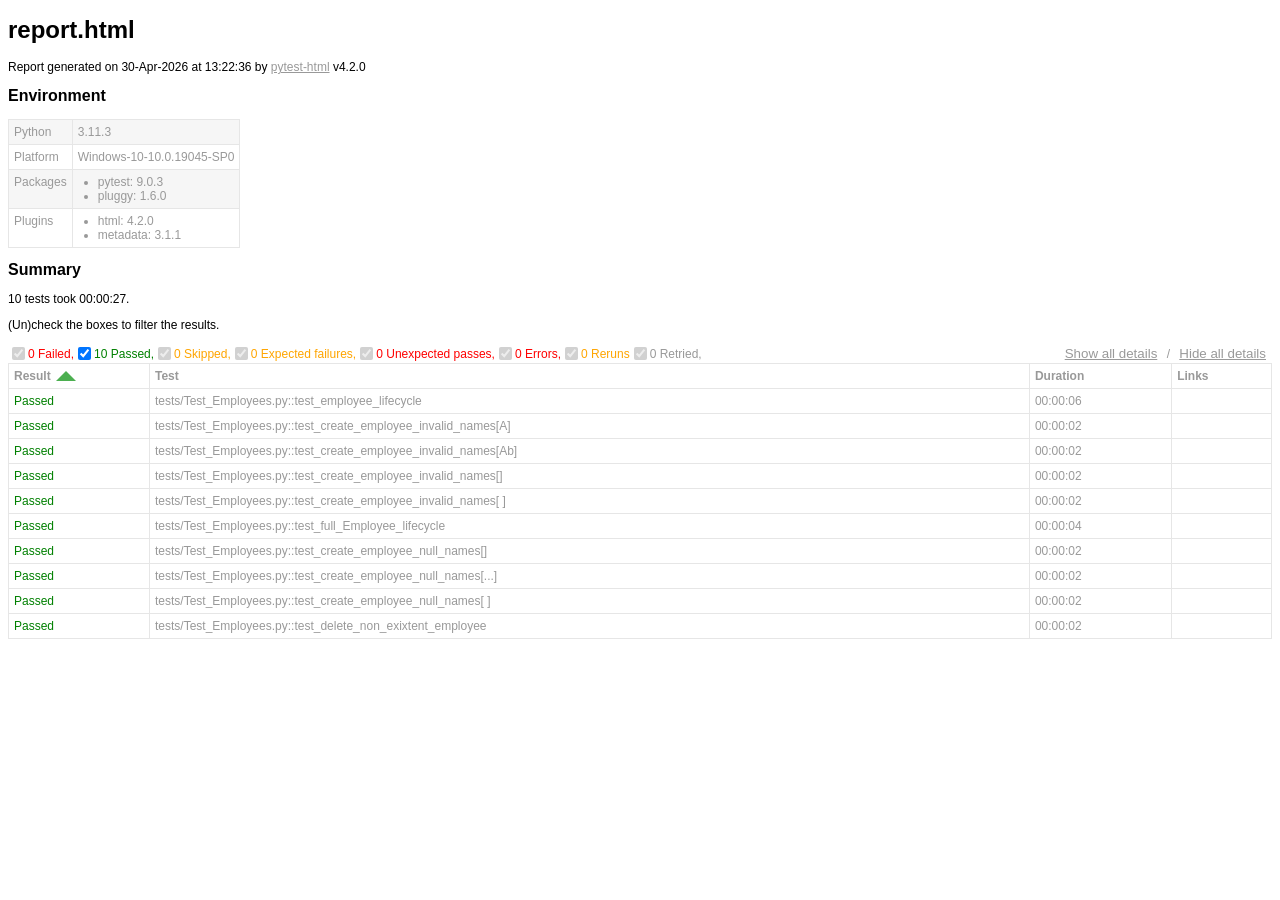
==== commit a4881802: "updating the Employee_life_cycle test" ====
--- a/report.html
+++ b/report.html
@@ -7,7 +7,7 @@
   </head>
   <body>
     <h1 id="title">report.html</h1>
-    <p>Report generated on 25-Apr-2026 at 13:40:36 by <a href="https://pypi.python.org/pypi/pytest-html">pytest-html</a>
+    <p>Report generated on 30-Apr-2026 at 13:22:36 by <a href="https://pypi.python.org/pypi/pytest-html">pytest-html</a>
         v4.2.0</p>
     <div id="environment-header">
       <h2>Environment</h2>
@@ -62,7 +62,7 @@
         <h2>Summary</h2>
         <div class="additional-summary prefix">
         </div>
-        <p class="run-count">10 tests took 00:00:25.</p>
+        <p class="run-count">10 tests took 00:00:27.</p>
         <p class="filter">(Un)check the boxes to filter the results.</p>
         <div class="summary__reload">
           <div class="summary__reload__button hidden" onclick="location.reload()">
@@ -110,7 +110,7 @@
       </thead>
     </table>
   <footer>
-    <div id="data-container" data-jsonblob="{&#34;environment&#34;: {&#34;Python&#34;: &#34;3.11.3&#34;, &#34;Platform&#34;: &#34;Windows-10-10.0.19045-SP0&#34;, &#34;Packages&#34;: {&#34;pytest&#34;: &#34;9.0.3&#34;, &#34;pluggy&#34;: &#34;1.6.0&#34;}, &#34;Plugins&#34;: {&#34;html&#34;: &#34;4.2.0&#34;, &#34;metadata&#34;: &#34;3.1.1&#34;}}, &#34;tests&#34;: {&#34;tests/Test_Employees.py::test_employee_lifecycle&#34;: [{&#34;extras&#34;: [], &#34;result&#34;: &#34;Passed&#34;, &#34;testId&#34;: &#34;tests/Test_Employees.py::test_employee_lifecycle&#34;, &#34;duration&#34;: &#34;00:00:04&#34;, &#34;resultsTableRow&#34;: [&#34;&lt;td class=\&#34;col-result\&#34;&gt;Passed&lt;/td&gt;&#34;, &#34;&lt;td class=\&#34;col-testId\&#34;&gt;tests/Test_Employees.py::test_employee_lifecycle&lt;/td&gt;&#34;, &#34;&lt;td class=\&#34;col-duration\&#34;&gt;00:00:04&lt;/td&gt;&#34;, &#34;&lt;td class=\&#34;col-links\&#34;&gt;&lt;/td&gt;&#34;], &#34;log&#34;: &#34;No log output captured.&#34;}], &#34;tests/Test_Employees.py::test_create_employee_invalid_names[A]&#34;: [{&#34;extras&#34;: [], &#34;result&#34;: &#34;Passed&#34;, &#34;testId&#34;: &#34;tests/Test_Employees.py::test_create_employee_invalid_names[A]&#34;, &#34;duration&#34;: &#34;00:00:02&#34;, &#34;resultsTableRow&#34;: [&#34;&lt;td class=\&#34;col-result\&#34;&gt;Passed&lt;/td&gt;&#34;, &#34;&lt;td class=\&#34;col-testId\&#34;&gt;tests/Test_Employees.py::test_create_employee_invalid_names[A]&lt;/td&gt;&#34;, &#34;&lt;td class=\&#34;col-duration\&#34;&gt;00:00:02&lt;/td&gt;&#34;, &#34;&lt;td class=\&#34;col-links\&#34;&gt;&lt;/td&gt;&#34;], &#34;log&#34;: &#34;No log output captured.&#34;}], &#34;tests/Test_Employees.py::test_create_employee_invalid_names[Ab]&#34;: [{&#34;extras&#34;: [], &#34;result&#34;: &#34;Passed&#34;, &#34;testId&#34;: &#34;tests/Test_Employees.py::test_create_employee_invalid_names[Ab]&#34;, &#34;duration&#34;: &#34;00:00:02&#34;, &#34;resultsTableRow&#34;: [&#34;&lt;td class=\&#34;col-result\&#34;&gt;Passed&lt;/td&gt;&#34;, &#34;&lt;td class=\&#34;col-testId\&#34;&gt;tests/Test_Employees.py::test_create_employee_invalid_names[Ab]&lt;/td&gt;&#34;, &#34;&lt;td class=\&#34;col-duration\&#34;&gt;00:00:02&lt;/td&gt;&#34;, &#34;&lt;td class=\&#34;col-links\&#34;&gt;&lt;/td&gt;&#34;], &#34;log&#34;: &#34;No log output captured.&#34;}], &#34;tests/Test_Employees.py::test_create_employee_invalid_names[]&#34;: [{&#34;extras&#34;: [], &#34;result&#34;: &#34;Passed&#34;, &#34;testId&#34;: &#34;tests/Test_Employees.py::test_create_employee_invalid_names[]&#34;, &#34;duration&#34;: &#34;00:00:02&#34;, &#34;resultsTableRow&#34;: [&#34;&lt;td class=\&#34;col-result\&#34;&gt;Passed&lt;/td&gt;&#34;, &#34;&lt;td class=\&#34;col-testId\&#34;&gt;tests/Test_Employees.py::test_create_employee_invalid_names[]&lt;/td&gt;&#34;, &#34;&lt;td class=\&#34;col-duration\&#34;&gt;00:00:02&lt;/td&gt;&#34;, &#34;&lt;td class=\&#34;col-links\&#34;&gt;&lt;/td&gt;&#34;], &#34;log&#34;: &#34;No log output captured.&#34;}], &#34;tests/Test_Employees.py::test_create_employee_invalid_names[  ]&#34;: [{&#34;extras&#34;: [], &#34;result&#34;: &#34;Passed&#34;, &#34;testId&#34;: &#34;tests/Test_Employees.py::test_create_employee_invalid_names[  ]&#34;, &#34;duration&#34;: &#34;00:00:02&#34;, &#34;resultsTableRow&#34;: [&#34;&lt;td class=\&#34;col-result\&#34;&gt;Passed&lt;/td&gt;&#34;, &#34;&lt;td class=\&#34;col-testId\&#34;&gt;tests/Test_Employees.py::test_create_employee_invalid_names[  ]&lt;/td&gt;&#34;, &#34;&lt;td class=\&#34;col-duration\&#34;&gt;00:00:02&lt;/td&gt;&#34;, &#34;&lt;td class=\&#34;col-links\&#34;&gt;&lt;/td&gt;&#34;], &#34;log&#34;: &#34;No log output captured.&#34;}], &#34;tests/Test_Employees.py::test_full_Employee_lifecycle&#34;: [{&#34;extras&#34;: [], &#34;result&#34;: &#34;Passed&#34;, &#34;testId&#34;: &#34;tests/Test_Employees.py::test_full_Employee_lifecycle&#34;, &#34;duration&#34;: &#34;00:00:04&#34;, &#34;resultsTableRow&#34;: [&#34;&lt;td class=\&#34;col-result\&#34;&gt;Passed&lt;/td&gt;&#34;, &#34;&lt;td class=\&#34;col-testId\&#34;&gt;tests/Test_Employees.py::test_full_Employee_lifecycle&lt;/td&gt;&#34;, &#34;&lt;td class=\&#34;col-duration\&#34;&gt;00:00:04&lt;/td&gt;&#34;, &#34;&lt;td class=\&#34;col-links\&#34;&gt;&lt;/td&gt;&#34;], &#34;log&#34;: &#34;No log output captured.&#34;}], &#34;tests/Test_Employees.py::test_create_employee_null_names[]&#34;: [{&#34;extras&#34;: [], &#34;result&#34;: &#34;Passed&#34;, &#34;testId&#34;: &#34;tests/Test_Employees.py::test_create_employee_null_names[]&#34;, &#34;duration&#34;: &#34;00:00:02&#34;, &#34;resultsTableRow&#34;: [&#34;&lt;td class=\&#34;col-result\&#34;&gt;Passed&lt;/td&gt;&#34;, &#34;&lt;td class=\&#34;col-testId\&#34;&gt;tests/Test_Employees.py::test_create_employee_null_names[]&lt;/td&gt;&#34;, &#34;&lt;td class=\&#34;col-duration\&#34;&gt;00:00:02&lt;/td&gt;&#34;, &#34;&lt;td class=\&#34;col-links\&#34;&gt;&lt;/td&gt;&#34;], &#34;log&#34;: &#34;No log output captured.&#34;}], &#34;tests/Test_Employees.py::test_create_employee_null_names[...]&#34;: [{&#34;extras&#34;: [], &#34;result&#34;: &#34;Passed&#34;, &#34;testId&#34;: &#34;tests/Test_Employees.py::test_create_employee_null_names[...]&#34;, &#34;duration&#34;: &#34;00:00:02&#34;, &#34;resultsTableRow&#34;: [&#34;&lt;td class=\&#34;col-result\&#34;&gt;Passed&lt;/td&gt;&#34;, &#34;&lt;td class=\&#34;col-testId\&#34;&gt;tests/Test_Employees.py::test_create_employee_null_names[...]&lt;/td&gt;&#34;, &#34;&lt;td class=\&#34;col-duration\&#34;&gt;00:00:02&lt;/td&gt;&#34;, &#34;&lt;td class=\&#34;col-links\&#34;&gt;&lt;/td&gt;&#34;], &#34;log&#34;: &#34;No log output captured.&#34;}], &#34;tests/Test_Employees.py::test_create_employee_null_names[  ]&#34;: [{&#34;extras&#34;: [], &#34;result&#34;: &#34;Passed&#34;, &#34;testId&#34;: &#34;tests/Test_Employees.py::test_create_employee_null_names[  ]&#34;, &#34;duration&#34;: &#34;00:00:02&#34;, &#34;resultsTableRow&#34;: [&#34;&lt;td class=\&#34;col-result\&#34;&gt;Passed&lt;/td&gt;&#34;, &#34;&lt;td class=\&#34;col-testId\&#34;&gt;tests/Test_Employees.py::test_create_employee_null_names[  ]&lt;/td&gt;&#34;, &#34;&lt;td class=\&#34;col-duration\&#34;&gt;00:00:02&lt;/td&gt;&#34;, &#34;&lt;td class=\&#34;col-links\&#34;&gt;&lt;/td&gt;&#34;], &#34;log&#34;: &#34;No log output captured.&#34;}], &#34;tests/Test_Employees.py::test_delete_non_exixtent_employee&#34;: [{&#34;extras&#34;: [], &#34;result&#34;: &#34;Passed&#34;, &#34;testId&#34;: &#34;tests/Test_Employees.py::test_delete_non_exixtent_employee&#34;, &#34;duration&#34;: &#34;00:00:02&#34;, &#34;resultsTableRow&#34;: [&#34;&lt;td class=\&#34;col-result\&#34;&gt;Passed&lt;/td&gt;&#34;, &#34;&lt;td class=\&#34;col-testId\&#34;&gt;tests/Test_Employees.py::test_delete_non_exixtent_employee&lt;/td&gt;&#34;, &#34;&lt;td class=\&#34;col-duration\&#34;&gt;00:00:02&lt;/td&gt;&#34;, &#34;&lt;td class=\&#34;col-links\&#34;&gt;&lt;/td&gt;&#34;], &#34;log&#34;: &#34;No log output captured.&#34;}]}, &#34;renderCollapsed&#34;: [&#34;passed&#34;], &#34;initialSort&#34;: &#34;result&#34;, &#34;title&#34;: &#34;report.html&#34;}"></div>
+    <div id="data-container" data-jsonblob="{&#34;environment&#34;: {&#34;Python&#34;: &#34;3.11.3&#34;, &#34;Platform&#34;: &#34;Windows-10-10.0.19045-SP0&#34;, &#34;Packages&#34;: {&#34;pytest&#34;: &#34;9.0.3&#34;, &#34;pluggy&#34;: &#34;1.6.0&#34;}, &#34;Plugins&#34;: {&#34;html&#34;: &#34;4.2.0&#34;, &#34;metadata&#34;: &#34;3.1.1&#34;}}, &#34;tests&#34;: {&#34;tests/Test_Employees.py::test_employee_lifecycle&#34;: [{&#34;extras&#34;: [], &#34;result&#34;: &#34;Passed&#34;, &#34;testId&#34;: &#34;tests/Test_Employees.py::test_employee_lifecycle&#34;, &#34;duration&#34;: &#34;00:00:06&#34;, &#34;resultsTableRow&#34;: [&#34;&lt;td class=\&#34;col-result\&#34;&gt;Passed&lt;/td&gt;&#34;, &#34;&lt;td class=\&#34;col-testId\&#34;&gt;tests/Test_Employees.py::test_employee_lifecycle&lt;/td&gt;&#34;, &#34;&lt;td class=\&#34;col-duration\&#34;&gt;00:00:06&lt;/td&gt;&#34;, &#34;&lt;td class=\&#34;col-links\&#34;&gt;&lt;/td&gt;&#34;], &#34;log&#34;: &#34;No log output captured.&#34;}], &#34;tests/Test_Employees.py::test_create_employee_invalid_names[A]&#34;: [{&#34;extras&#34;: [], &#34;result&#34;: &#34;Passed&#34;, &#34;testId&#34;: &#34;tests/Test_Employees.py::test_create_employee_invalid_names[A]&#34;, &#34;duration&#34;: &#34;00:00:02&#34;, &#34;resultsTableRow&#34;: [&#34;&lt;td class=\&#34;col-result\&#34;&gt;Passed&lt;/td&gt;&#34;, &#34;&lt;td class=\&#34;col-testId\&#34;&gt;tests/Test_Employees.py::test_create_employee_invalid_names[A]&lt;/td&gt;&#34;, &#34;&lt;td class=\&#34;col-duration\&#34;&gt;00:00:02&lt;/td&gt;&#34;, &#34;&lt;td class=\&#34;col-links\&#34;&gt;&lt;/td&gt;&#34;], &#34;log&#34;: &#34;No log output captured.&#34;}], &#34;tests/Test_Employees.py::test_create_employee_invalid_names[Ab]&#34;: [{&#34;extras&#34;: [], &#34;result&#34;: &#34;Passed&#34;, &#34;testId&#34;: &#34;tests/Test_Employees.py::test_create_employee_invalid_names[Ab]&#34;, &#34;duration&#34;: &#34;00:00:02&#34;, &#34;resultsTableRow&#34;: [&#34;&lt;td class=\&#34;col-result\&#34;&gt;Passed&lt;/td&gt;&#34;, &#34;&lt;td class=\&#34;col-testId\&#34;&gt;tests/Test_Employees.py::test_create_employee_invalid_names[Ab]&lt;/td&gt;&#34;, &#34;&lt;td class=\&#34;col-duration\&#34;&gt;00:00:02&lt;/td&gt;&#34;, &#34;&lt;td class=\&#34;col-links\&#34;&gt;&lt;/td&gt;&#34;], &#34;log&#34;: &#34;No log output captured.&#34;}], &#34;tests/Test_Employees.py::test_create_employee_invalid_names[]&#34;: [{&#34;extras&#34;: [], &#34;result&#34;: &#34;Passed&#34;, &#34;testId&#34;: &#34;tests/Test_Employees.py::test_create_employee_invalid_names[]&#34;, &#34;duration&#34;: &#34;00:00:02&#34;, &#34;resultsTableRow&#34;: [&#34;&lt;td class=\&#34;col-result\&#34;&gt;Passed&lt;/td&gt;&#34;, &#34;&lt;td class=\&#34;col-testId\&#34;&gt;tests/Test_Employees.py::test_create_employee_invalid_names[]&lt;/td&gt;&#34;, &#34;&lt;td class=\&#34;col-duration\&#34;&gt;00:00:02&lt;/td&gt;&#34;, &#34;&lt;td class=\&#34;col-links\&#34;&gt;&lt;/td&gt;&#34;], &#34;log&#34;: &#34;No log output captured.&#34;}], &#34;tests/Test_Employees.py::test_create_employee_invalid_names[  ]&#34;: [{&#34;extras&#34;: [], &#34;result&#34;: &#34;Passed&#34;, &#34;testId&#34;: &#34;tests/Test_Employees.py::test_create_employee_invalid_names[  ]&#34;, &#34;duration&#34;: &#34;00:00:02&#34;, &#34;resultsTableRow&#34;: [&#34;&lt;td class=\&#34;col-result\&#34;&gt;Passed&lt;/td&gt;&#34;, &#34;&lt;td class=\&#34;col-testId\&#34;&gt;tests/Test_Employees.py::test_create_employee_invalid_names[  ]&lt;/td&gt;&#34;, &#34;&lt;td class=\&#34;col-duration\&#34;&gt;00:00:02&lt;/td&gt;&#34;, &#34;&lt;td class=\&#34;col-links\&#34;&gt;&lt;/td&gt;&#34;], &#34;log&#34;: &#34;No log output captured.&#34;}], &#34;tests/Test_Employees.py::test_full_Employee_lifecycle&#34;: [{&#34;extras&#34;: [], &#34;result&#34;: &#34;Passed&#34;, &#34;testId&#34;: &#34;tests/Test_Employees.py::test_full_Employee_lifecycle&#34;, &#34;duration&#34;: &#34;00:00:04&#34;, &#34;resultsTableRow&#34;: [&#34;&lt;td class=\&#34;col-result\&#34;&gt;Passed&lt;/td&gt;&#34;, &#34;&lt;td class=\&#34;col-testId\&#34;&gt;tests/Test_Employees.py::test_full_Employee_lifecycle&lt;/td&gt;&#34;, &#34;&lt;td class=\&#34;col-duration\&#34;&gt;00:00:04&lt;/td&gt;&#34;, &#34;&lt;td class=\&#34;col-links\&#34;&gt;&lt;/td&gt;&#34;], &#34;log&#34;: &#34;No log output captured.&#34;}], &#34;tests/Test_Employees.py::test_create_employee_null_names[]&#34;: [{&#34;extras&#34;: [], &#34;result&#34;: &#34;Passed&#34;, &#34;testId&#34;: &#34;tests/Test_Employees.py::test_create_employee_null_names[]&#34;, &#34;duration&#34;: &#34;00:00:02&#34;, &#34;resultsTableRow&#34;: [&#34;&lt;td class=\&#34;col-result\&#34;&gt;Passed&lt;/td&gt;&#34;, &#34;&lt;td class=\&#34;col-testId\&#34;&gt;tests/Test_Employees.py::test_create_employee_null_names[]&lt;/td&gt;&#34;, &#34;&lt;td class=\&#34;col-duration\&#34;&gt;00:00:02&lt;/td&gt;&#34;, &#34;&lt;td class=\&#34;col-links\&#34;&gt;&lt;/td&gt;&#34;], &#34;log&#34;: &#34;No log output captured.&#34;}], &#34;tests/Test_Employees.py::test_create_employee_null_names[...]&#34;: [{&#34;extras&#34;: [], &#34;result&#34;: &#34;Passed&#34;, &#34;testId&#34;: &#34;tests/Test_Employees.py::test_create_employee_null_names[...]&#34;, &#34;duration&#34;: &#34;00:00:02&#34;, &#34;resultsTableRow&#34;: [&#34;&lt;td class=\&#34;col-result\&#34;&gt;Passed&lt;/td&gt;&#34;, &#34;&lt;td class=\&#34;col-testId\&#34;&gt;tests/Test_Employees.py::test_create_employee_null_names[...]&lt;/td&gt;&#34;, &#34;&lt;td class=\&#34;col-duration\&#34;&gt;00:00:02&lt;/td&gt;&#34;, &#34;&lt;td class=\&#34;col-links\&#34;&gt;&lt;/td&gt;&#34;], &#34;log&#34;: &#34;No log output captured.&#34;}], &#34;tests/Test_Employees.py::test_create_employee_null_names[  ]&#34;: [{&#34;extras&#34;: [], &#34;result&#34;: &#34;Passed&#34;, &#34;testId&#34;: &#34;tests/Test_Employees.py::test_create_employee_null_names[  ]&#34;, &#34;duration&#34;: &#34;00:00:02&#34;, &#34;resultsTableRow&#34;: [&#34;&lt;td class=\&#34;col-result\&#34;&gt;Passed&lt;/td&gt;&#34;, &#34;&lt;td class=\&#34;col-testId\&#34;&gt;tests/Test_Employees.py::test_create_employee_null_names[  ]&lt;/td&gt;&#34;, &#34;&lt;td class=\&#34;col-duration\&#34;&gt;00:00:02&lt;/td&gt;&#34;, &#34;&lt;td class=\&#34;col-links\&#34;&gt;&lt;/td&gt;&#34;], &#34;log&#34;: &#34;No log output captured.&#34;}], &#34;tests/Test_Employees.py::test_delete_non_exixtent_employee&#34;: [{&#34;extras&#34;: [], &#34;result&#34;: &#34;Passed&#34;, &#34;testId&#34;: &#34;tests/Test_Employees.py::test_delete_non_exixtent_employee&#34;, &#34;duration&#34;: &#34;00:00:02&#34;, &#34;resultsTableRow&#34;: [&#34;&lt;td class=\&#34;col-result\&#34;&gt;Passed&lt;/td&gt;&#34;, &#34;&lt;td class=\&#34;col-testId\&#34;&gt;tests/Test_Employees.py::test_delete_non_exixtent_employee&lt;/td&gt;&#34;, &#34;&lt;td class=\&#34;col-duration\&#34;&gt;00:00:02&lt;/td&gt;&#34;, &#34;&lt;td class=\&#34;col-links\&#34;&gt;&lt;/td&gt;&#34;], &#34;log&#34;: &#34;No log output captured.&#34;}]}, &#34;renderCollapsed&#34;: [&#34;passed&#34;], &#34;initialSort&#34;: &#34;result&#34;, &#34;title&#34;: &#34;report.html&#34;}"></div>
     <script>
       (function(){function r(e,n,t){function o(i,f){if(!n[i]){if(!e[i]){var c="function"==typeof require&&require;if(!f&&c)return c(i,!0);if(u)return u(i,!0);var a=new Error("Cannot find module '"+i+"'");throw a.code="MODULE_NOT_FOUND",a}var p=n[i]={exports:{}};e[i][0].call(p.exports,function(r){var n=e[i][1][r];return o(n||r)},p,p.exports,r,e,n,t)}return n[i].exports}for(var u="function"==typeof require&&require,i=0;i<t.length;i++)o(t[i]);return o}return r})()({1:[function(require,module,exports){
 const { getCollapsedCategory, setCollapsedIds } = require('./storage.js')
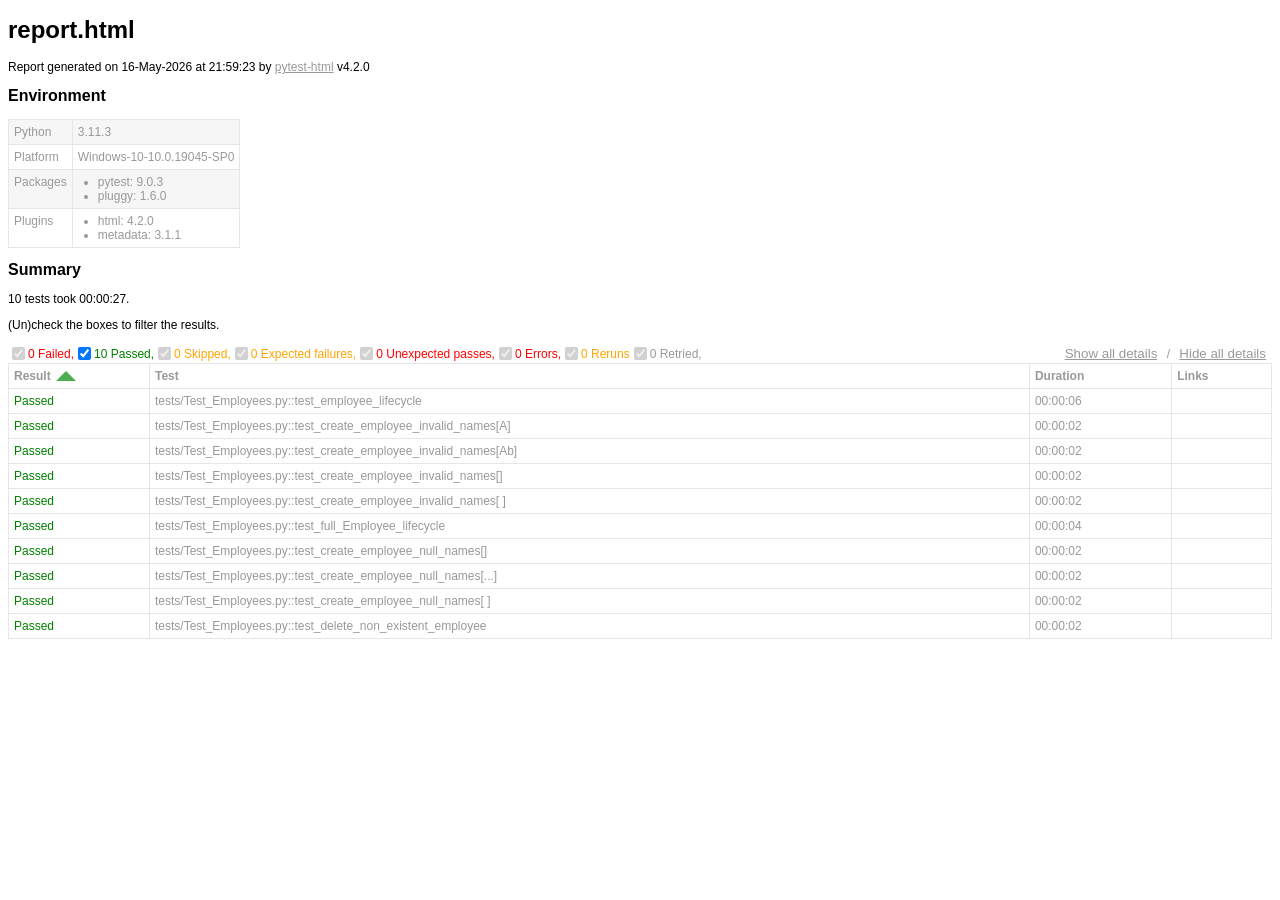
==== commit abdda6dd: "updating my codes!" ====
--- a/report.html
+++ b/report.html
@@ -7,7 +7,7 @@
   </head>
   <body>
     <h1 id="title">report.html</h1>
-    <p>Report generated on 30-Apr-2026 at 13:22:36 by <a href="https://pypi.python.org/pypi/pytest-html">pytest-html</a>
+    <p>Report generated on 16-May-2026 at 21:59:23 by <a href="https://pypi.python.org/pypi/pytest-html">pytest-html</a>
         v4.2.0</p>
     <div id="environment-header">
       <h2>Environment</h2>
@@ -110,7 +110,7 @@
       </thead>
     </table>
   <footer>
-    <div id="data-container" data-jsonblob="{&#34;environment&#34;: {&#34;Python&#34;: &#34;3.11.3&#34;, &#34;Platform&#34;: &#34;Windows-10-10.0.19045-SP0&#34;, &#34;Packages&#34;: {&#34;pytest&#34;: &#34;9.0.3&#34;, &#34;pluggy&#34;: &#34;1.6.0&#34;}, &#34;Plugins&#34;: {&#34;html&#34;: &#34;4.2.0&#34;, &#34;metadata&#34;: &#34;3.1.1&#34;}}, &#34;tests&#34;: {&#34;tests/Test_Employees.py::test_employee_lifecycle&#34;: [{&#34;extras&#34;: [], &#34;result&#34;: &#34;Passed&#34;, &#34;testId&#34;: &#34;tests/Test_Employees.py::test_employee_lifecycle&#34;, &#34;duration&#34;: &#34;00:00:06&#34;, &#34;resultsTableRow&#34;: [&#34;&lt;td class=\&#34;col-result\&#34;&gt;Passed&lt;/td&gt;&#34;, &#34;&lt;td class=\&#34;col-testId\&#34;&gt;tests/Test_Employees.py::test_employee_lifecycle&lt;/td&gt;&#34;, &#34;&lt;td class=\&#34;col-duration\&#34;&gt;00:00:06&lt;/td&gt;&#34;, &#34;&lt;td class=\&#34;col-links\&#34;&gt;&lt;/td&gt;&#34;], &#34;log&#34;: &#34;No log output captured.&#34;}], &#34;tests/Test_Employees.py::test_create_employee_invalid_names[A]&#34;: [{&#34;extras&#34;: [], &#34;result&#34;: &#34;Passed&#34;, &#34;testId&#34;: &#34;tests/Test_Employees.py::test_create_employee_invalid_names[A]&#34;, &#34;duration&#34;: &#34;00:00:02&#34;, &#34;resultsTableRow&#34;: [&#34;&lt;td class=\&#34;col-result\&#34;&gt;Passed&lt;/td&gt;&#34;, &#34;&lt;td class=\&#34;col-testId\&#34;&gt;tests/Test_Employees.py::test_create_employee_invalid_names[A]&lt;/td&gt;&#34;, &#34;&lt;td class=\&#34;col-duration\&#34;&gt;00:00:02&lt;/td&gt;&#34;, &#34;&lt;td class=\&#34;col-links\&#34;&gt;&lt;/td&gt;&#34;], &#34;log&#34;: &#34;No log output captured.&#34;}], &#34;tests/Test_Employees.py::test_create_employee_invalid_names[Ab]&#34;: [{&#34;extras&#34;: [], &#34;result&#34;: &#34;Passed&#34;, &#34;testId&#34;: &#34;tests/Test_Employees.py::test_create_employee_invalid_names[Ab]&#34;, &#34;duration&#34;: &#34;00:00:02&#34;, &#34;resultsTableRow&#34;: [&#34;&lt;td class=\&#34;col-result\&#34;&gt;Passed&lt;/td&gt;&#34;, &#34;&lt;td class=\&#34;col-testId\&#34;&gt;tests/Test_Employees.py::test_create_employee_invalid_names[Ab]&lt;/td&gt;&#34;, &#34;&lt;td class=\&#34;col-duration\&#34;&gt;00:00:02&lt;/td&gt;&#34;, &#34;&lt;td class=\&#34;col-links\&#34;&gt;&lt;/td&gt;&#34;], &#34;log&#34;: &#34;No log output captured.&#34;}], &#34;tests/Test_Employees.py::test_create_employee_invalid_names[]&#34;: [{&#34;extras&#34;: [], &#34;result&#34;: &#34;Passed&#34;, &#34;testId&#34;: &#34;tests/Test_Employees.py::test_create_employee_invalid_names[]&#34;, &#34;duration&#34;: &#34;00:00:02&#34;, &#34;resultsTableRow&#34;: [&#34;&lt;td class=\&#34;col-result\&#34;&gt;Passed&lt;/td&gt;&#34;, &#34;&lt;td class=\&#34;col-testId\&#34;&gt;tests/Test_Employees.py::test_create_employee_invalid_names[]&lt;/td&gt;&#34;, &#34;&lt;td class=\&#34;col-duration\&#34;&gt;00:00:02&lt;/td&gt;&#34;, &#34;&lt;td class=\&#34;col-links\&#34;&gt;&lt;/td&gt;&#34;], &#34;log&#34;: &#34;No log output captured.&#34;}], &#34;tests/Test_Employees.py::test_create_employee_invalid_names[  ]&#34;: [{&#34;extras&#34;: [], &#34;result&#34;: &#34;Passed&#34;, &#34;testId&#34;: &#34;tests/Test_Employees.py::test_create_employee_invalid_names[  ]&#34;, &#34;duration&#34;: &#34;00:00:02&#34;, &#34;resultsTableRow&#34;: [&#34;&lt;td class=\&#34;col-result\&#34;&gt;Passed&lt;/td&gt;&#34;, &#34;&lt;td class=\&#34;col-testId\&#34;&gt;tests/Test_Employees.py::test_create_employee_invalid_names[  ]&lt;/td&gt;&#34;, &#34;&lt;td class=\&#34;col-duration\&#34;&gt;00:00:02&lt;/td&gt;&#34;, &#34;&lt;td class=\&#34;col-links\&#34;&gt;&lt;/td&gt;&#34;], &#34;log&#34;: &#34;No log output captured.&#34;}], &#34;tests/Test_Employees.py::test_full_Employee_lifecycle&#34;: [{&#34;extras&#34;: [], &#34;result&#34;: &#34;Passed&#34;, &#34;testId&#34;: &#34;tests/Test_Employees.py::test_full_Employee_lifecycle&#34;, &#34;duration&#34;: &#34;00:00:04&#34;, &#34;resultsTableRow&#34;: [&#34;&lt;td class=\&#34;col-result\&#34;&gt;Passed&lt;/td&gt;&#34;, &#34;&lt;td class=\&#34;col-testId\&#34;&gt;tests/Test_Employees.py::test_full_Employee_lifecycle&lt;/td&gt;&#34;, &#34;&lt;td class=\&#34;col-duration\&#34;&gt;00:00:04&lt;/td&gt;&#34;, &#34;&lt;td class=\&#34;col-links\&#34;&gt;&lt;/td&gt;&#34;], &#34;log&#34;: &#34;No log output captured.&#34;}], &#34;tests/Test_Employees.py::test_create_employee_null_names[]&#34;: [{&#34;extras&#34;: [], &#34;result&#34;: &#34;Passed&#34;, &#34;testId&#34;: &#34;tests/Test_Employees.py::test_create_employee_null_names[]&#34;, &#34;duration&#34;: &#34;00:00:02&#34;, &#34;resultsTableRow&#34;: [&#34;&lt;td class=\&#34;col-result\&#34;&gt;Passed&lt;/td&gt;&#34;, &#34;&lt;td class=\&#34;col-testId\&#34;&gt;tests/Test_Employees.py::test_create_employee_null_names[]&lt;/td&gt;&#34;, &#34;&lt;td class=\&#34;col-duration\&#34;&gt;00:00:02&lt;/td&gt;&#34;, &#34;&lt;td class=\&#34;col-links\&#34;&gt;&lt;/td&gt;&#34;], &#34;log&#34;: &#34;No log output captured.&#34;}], &#34;tests/Test_Employees.py::test_create_employee_null_names[...]&#34;: [{&#34;extras&#34;: [], &#34;result&#34;: &#34;Passed&#34;, &#34;testId&#34;: &#34;tests/Test_Employees.py::test_create_employee_null_names[...]&#34;, &#34;duration&#34;: &#34;00:00:02&#34;, &#34;resultsTableRow&#34;: [&#34;&lt;td class=\&#34;col-result\&#34;&gt;Passed&lt;/td&gt;&#34;, &#34;&lt;td class=\&#34;col-testId\&#34;&gt;tests/Test_Employees.py::test_create_employee_null_names[...]&lt;/td&gt;&#34;, &#34;&lt;td class=\&#34;col-duration\&#34;&gt;00:00:02&lt;/td&gt;&#34;, &#34;&lt;td class=\&#34;col-links\&#34;&gt;&lt;/td&gt;&#34;], &#34;log&#34;: &#34;No log output captured.&#34;}], &#34;tests/Test_Employees.py::test_create_employee_null_names[  ]&#34;: [{&#34;extras&#34;: [], &#34;result&#34;: &#34;Passed&#34;, &#34;testId&#34;: &#34;tests/Test_Employees.py::test_create_employee_null_names[  ]&#34;, &#34;duration&#34;: &#34;00:00:02&#34;, &#34;resultsTableRow&#34;: [&#34;&lt;td class=\&#34;col-result\&#34;&gt;Passed&lt;/td&gt;&#34;, &#34;&lt;td class=\&#34;col-testId\&#34;&gt;tests/Test_Employees.py::test_create_employee_null_names[  ]&lt;/td&gt;&#34;, &#34;&lt;td class=\&#34;col-duration\&#34;&gt;00:00:02&lt;/td&gt;&#34;, &#34;&lt;td class=\&#34;col-links\&#34;&gt;&lt;/td&gt;&#34;], &#34;log&#34;: &#34;No log output captured.&#34;}], &#34;tests/Test_Employees.py::test_delete_non_exixtent_employee&#34;: [{&#34;extras&#34;: [], &#34;result&#34;: &#34;Passed&#34;, &#34;testId&#34;: &#34;tests/Test_Employees.py::test_delete_non_exixtent_employee&#34;, &#34;duration&#34;: &#34;00:00:02&#34;, &#34;resultsTableRow&#34;: [&#34;&lt;td class=\&#34;col-result\&#34;&gt;Passed&lt;/td&gt;&#34;, &#34;&lt;td class=\&#34;col-testId\&#34;&gt;tests/Test_Employees.py::test_delete_non_exixtent_employee&lt;/td&gt;&#34;, &#34;&lt;td class=\&#34;col-duration\&#34;&gt;00:00:02&lt;/td&gt;&#34;, &#34;&lt;td class=\&#34;col-links\&#34;&gt;&lt;/td&gt;&#34;], &#34;log&#34;: &#34;No log output captured.&#34;}]}, &#34;renderCollapsed&#34;: [&#34;passed&#34;], &#34;initialSort&#34;: &#34;result&#34;, &#34;title&#34;: &#34;report.html&#34;}"></div>
+    <div id="data-container" data-jsonblob="{&#34;environment&#34;: {&#34;Python&#34;: &#34;3.11.3&#34;, &#34;Platform&#34;: &#34;Windows-10-10.0.19045-SP0&#34;, &#34;Packages&#34;: {&#34;pytest&#34;: &#34;9.0.3&#34;, &#34;pluggy&#34;: &#34;1.6.0&#34;}, &#34;Plugins&#34;: {&#34;html&#34;: &#34;4.2.0&#34;, &#34;metadata&#34;: &#34;3.1.1&#34;}}, &#34;tests&#34;: {&#34;tests/Test_Employees.py::test_employee_lifecycle&#34;: [{&#34;extras&#34;: [], &#34;result&#34;: &#34;Passed&#34;, &#34;testId&#34;: &#34;tests/Test_Employees.py::test_employee_lifecycle&#34;, &#34;duration&#34;: &#34;00:00:06&#34;, &#34;resultsTableRow&#34;: [&#34;&lt;td class=\&#34;col-result\&#34;&gt;Passed&lt;/td&gt;&#34;, &#34;&lt;td class=\&#34;col-testId\&#34;&gt;tests/Test_Employees.py::test_employee_lifecycle&lt;/td&gt;&#34;, &#34;&lt;td class=\&#34;col-duration\&#34;&gt;00:00:06&lt;/td&gt;&#34;, &#34;&lt;td class=\&#34;col-links\&#34;&gt;&lt;/td&gt;&#34;], &#34;log&#34;: &#34;No log output captured.&#34;}], &#34;tests/Test_Employees.py::test_create_employee_invalid_names[A]&#34;: [{&#34;extras&#34;: [], &#34;result&#34;: &#34;Passed&#34;, &#34;testId&#34;: &#34;tests/Test_Employees.py::test_create_employee_invalid_names[A]&#34;, &#34;duration&#34;: &#34;00:00:02&#34;, &#34;resultsTableRow&#34;: [&#34;&lt;td class=\&#34;col-result\&#34;&gt;Passed&lt;/td&gt;&#34;, &#34;&lt;td class=\&#34;col-testId\&#34;&gt;tests/Test_Employees.py::test_create_employee_invalid_names[A]&lt;/td&gt;&#34;, &#34;&lt;td class=\&#34;col-duration\&#34;&gt;00:00:02&lt;/td&gt;&#34;, &#34;&lt;td class=\&#34;col-links\&#34;&gt;&lt;/td&gt;&#34;], &#34;log&#34;: &#34;No log output captured.&#34;}], &#34;tests/Test_Employees.py::test_create_employee_invalid_names[Ab]&#34;: [{&#34;extras&#34;: [], &#34;result&#34;: &#34;Passed&#34;, &#34;testId&#34;: &#34;tests/Test_Employees.py::test_create_employee_invalid_names[Ab]&#34;, &#34;duration&#34;: &#34;00:00:02&#34;, &#34;resultsTableRow&#34;: [&#34;&lt;td class=\&#34;col-result\&#34;&gt;Passed&lt;/td&gt;&#34;, &#34;&lt;td class=\&#34;col-testId\&#34;&gt;tests/Test_Employees.py::test_create_employee_invalid_names[Ab]&lt;/td&gt;&#34;, &#34;&lt;td class=\&#34;col-duration\&#34;&gt;00:00:02&lt;/td&gt;&#34;, &#34;&lt;td class=\&#34;col-links\&#34;&gt;&lt;/td&gt;&#34;], &#34;log&#34;: &#34;No log output captured.&#34;}], &#34;tests/Test_Employees.py::test_create_employee_invalid_names[]&#34;: [{&#34;extras&#34;: [], &#34;result&#34;: &#34;Passed&#34;, &#34;testId&#34;: &#34;tests/Test_Employees.py::test_create_employee_invalid_names[]&#34;, &#34;duration&#34;: &#34;00:00:02&#34;, &#34;resultsTableRow&#34;: [&#34;&lt;td class=\&#34;col-result\&#34;&gt;Passed&lt;/td&gt;&#34;, &#34;&lt;td class=\&#34;col-testId\&#34;&gt;tests/Test_Employees.py::test_create_employee_invalid_names[]&lt;/td&gt;&#34;, &#34;&lt;td class=\&#34;col-duration\&#34;&gt;00:00:02&lt;/td&gt;&#34;, &#34;&lt;td class=\&#34;col-links\&#34;&gt;&lt;/td&gt;&#34;], &#34;log&#34;: &#34;No log output captured.&#34;}], &#34;tests/Test_Employees.py::test_create_employee_invalid_names[  ]&#34;: [{&#34;extras&#34;: [], &#34;result&#34;: &#34;Passed&#34;, &#34;testId&#34;: &#34;tests/Test_Employees.py::test_create_employee_invalid_names[  ]&#34;, &#34;duration&#34;: &#34;00:00:02&#34;, &#34;resultsTableRow&#34;: [&#34;&lt;td class=\&#34;col-result\&#34;&gt;Passed&lt;/td&gt;&#34;, &#34;&lt;td class=\&#34;col-testId\&#34;&gt;tests/Test_Employees.py::test_create_employee_invalid_names[  ]&lt;/td&gt;&#34;, &#34;&lt;td class=\&#34;col-duration\&#34;&gt;00:00:02&lt;/td&gt;&#34;, &#34;&lt;td class=\&#34;col-links\&#34;&gt;&lt;/td&gt;&#34;], &#34;log&#34;: &#34;No log output captured.&#34;}], &#34;tests/Test_Employees.py::test_full_Employee_lifecycle&#34;: [{&#34;extras&#34;: [], &#34;result&#34;: &#34;Passed&#34;, &#34;testId&#34;: &#34;tests/Test_Employees.py::test_full_Employee_lifecycle&#34;, &#34;duration&#34;: &#34;00:00:04&#34;, &#34;resultsTableRow&#34;: [&#34;&lt;td class=\&#34;col-result\&#34;&gt;Passed&lt;/td&gt;&#34;, &#34;&lt;td class=\&#34;col-testId\&#34;&gt;tests/Test_Employees.py::test_full_Employee_lifecycle&lt;/td&gt;&#34;, &#34;&lt;td class=\&#34;col-duration\&#34;&gt;00:00:04&lt;/td&gt;&#34;, &#34;&lt;td class=\&#34;col-links\&#34;&gt;&lt;/td&gt;&#34;], &#34;log&#34;: &#34;No log output captured.&#34;}], &#34;tests/Test_Employees.py::test_create_employee_null_names[]&#34;: [{&#34;extras&#34;: [], &#34;result&#34;: &#34;Passed&#34;, &#34;testId&#34;: &#34;tests/Test_Employees.py::test_create_employee_null_names[]&#34;, &#34;duration&#34;: &#34;00:00:02&#34;, &#34;resultsTableRow&#34;: [&#34;&lt;td class=\&#34;col-result\&#34;&gt;Passed&lt;/td&gt;&#34;, &#34;&lt;td class=\&#34;col-testId\&#34;&gt;tests/Test_Employees.py::test_create_employee_null_names[]&lt;/td&gt;&#34;, &#34;&lt;td class=\&#34;col-duration\&#34;&gt;00:00:02&lt;/td&gt;&#34;, &#34;&lt;td class=\&#34;col-links\&#34;&gt;&lt;/td&gt;&#34;], &#34;log&#34;: &#34;No log output captured.&#34;}], &#34;tests/Test_Employees.py::test_create_employee_null_names[...]&#34;: [{&#34;extras&#34;: [], &#34;result&#34;: &#34;Passed&#34;, &#34;testId&#34;: &#34;tests/Test_Employees.py::test_create_employee_null_names[...]&#34;, &#34;duration&#34;: &#34;00:00:02&#34;, &#34;resultsTableRow&#34;: [&#34;&lt;td class=\&#34;col-result\&#34;&gt;Passed&lt;/td&gt;&#34;, &#34;&lt;td class=\&#34;col-testId\&#34;&gt;tests/Test_Employees.py::test_create_employee_null_names[...]&lt;/td&gt;&#34;, &#34;&lt;td class=\&#34;col-duration\&#34;&gt;00:00:02&lt;/td&gt;&#34;, &#34;&lt;td class=\&#34;col-links\&#34;&gt;&lt;/td&gt;&#34;], &#34;log&#34;: &#34;No log output captured.&#34;}], &#34;tests/Test_Employees.py::test_create_employee_null_names[  ]&#34;: [{&#34;extras&#34;: [], &#34;result&#34;: &#34;Passed&#34;, &#34;testId&#34;: &#34;tests/Test_Employees.py::test_create_employee_null_names[  ]&#34;, &#34;duration&#34;: &#34;00:00:02&#34;, &#34;resultsTableRow&#34;: [&#34;&lt;td class=\&#34;col-result\&#34;&gt;Passed&lt;/td&gt;&#34;, &#34;&lt;td class=\&#34;col-testId\&#34;&gt;tests/Test_Employees.py::test_create_employee_null_names[  ]&lt;/td&gt;&#34;, &#34;&lt;td class=\&#34;col-duration\&#34;&gt;00:00:02&lt;/td&gt;&#34;, &#34;&lt;td class=\&#34;col-links\&#34;&gt;&lt;/td&gt;&#34;], &#34;log&#34;: &#34;No log output captured.&#34;}], &#34;tests/Test_Employees.py::test_delete_non_existent_employee&#34;: [{&#34;extras&#34;: [], &#34;result&#34;: &#34;Passed&#34;, &#34;testId&#34;: &#34;tests/Test_Employees.py::test_delete_non_existent_employee&#34;, &#34;duration&#34;: &#34;00:00:02&#34;, &#34;resultsTableRow&#34;: [&#34;&lt;td class=\&#34;col-result\&#34;&gt;Passed&lt;/td&gt;&#34;, &#34;&lt;td class=\&#34;col-testId\&#34;&gt;tests/Test_Employees.py::test_delete_non_existent_employee&lt;/td&gt;&#34;, &#34;&lt;td class=\&#34;col-duration\&#34;&gt;00:00:02&lt;/td&gt;&#34;, &#34;&lt;td class=\&#34;col-links\&#34;&gt;&lt;/td&gt;&#34;], &#34;log&#34;: &#34;No log output captured.&#34;}]}, &#34;renderCollapsed&#34;: [&#34;passed&#34;], &#34;initialSort&#34;: &#34;result&#34;, &#34;title&#34;: &#34;report.html&#34;}"></div>
     <script>
       (function(){function r(e,n,t){function o(i,f){if(!n[i]){if(!e[i]){var c="function"==typeof require&&require;if(!f&&c)return c(i,!0);if(u)return u(i,!0);var a=new Error("Cannot find module '"+i+"'");throw a.code="MODULE_NOT_FOUND",a}var p=n[i]={exports:{}};e[i][0].call(p.exports,function(r){var n=e[i][1][r];return o(n||r)},p,p.exports,r,e,n,t)}return n[i].exports}for(var u="function"==typeof require&&require,i=0;i<t.length;i++)o(t[i]);return o}return r})()({1:[function(require,module,exports){
 const { getCollapsedCategory, setCollapsedIds } = require('./storage.js')
